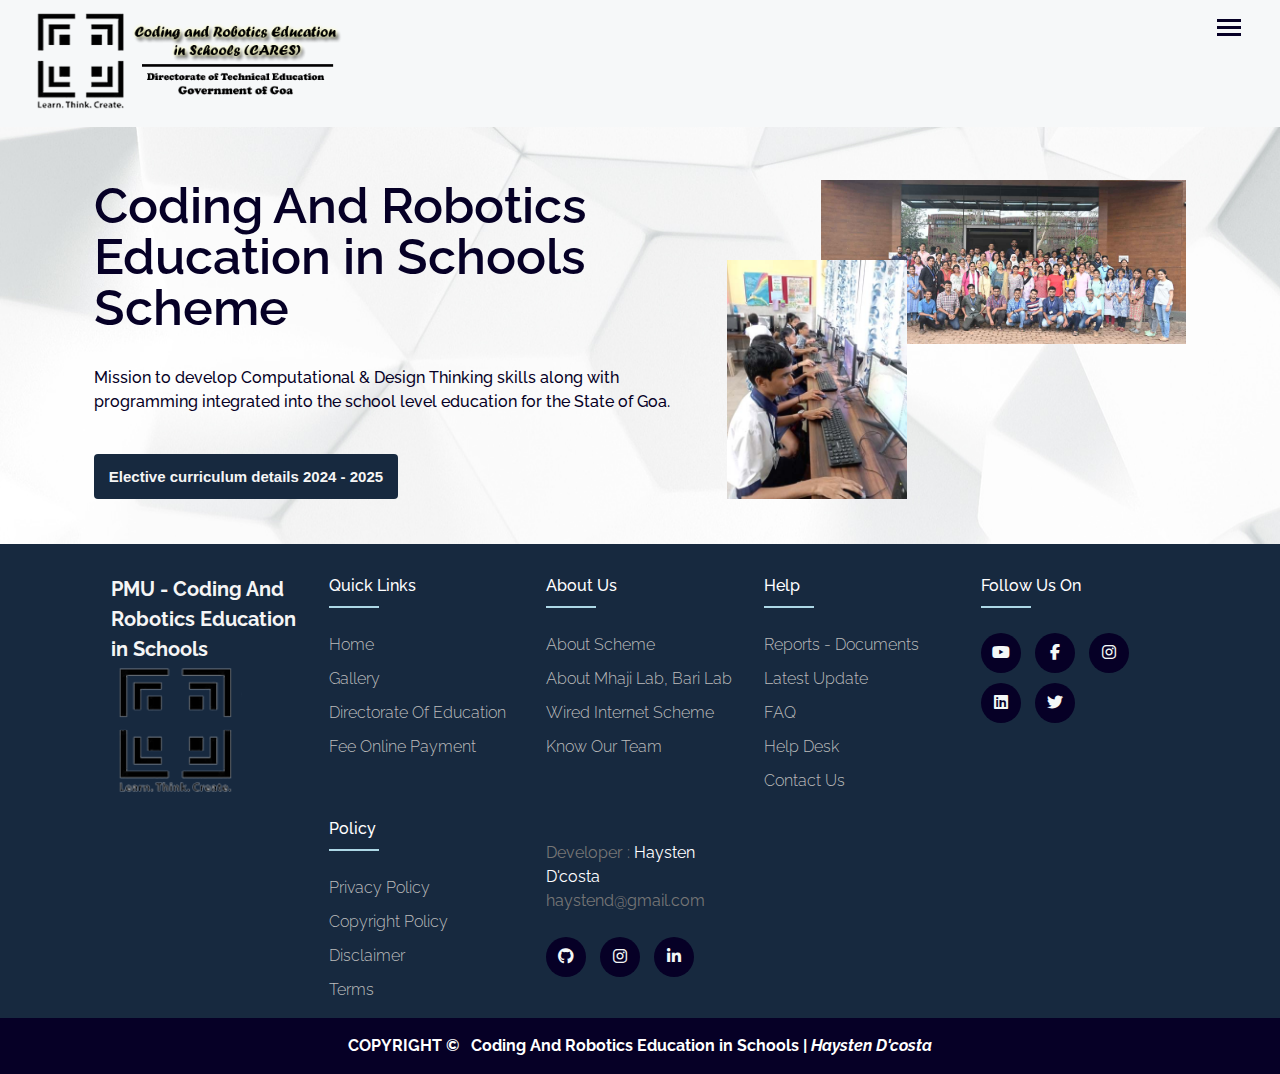
==== index.html @ c92d2e6c "made responsive upto 340px" ====
<!DOCTYPE html>
<html lang="en">

<head>
    <meta charset="UTF-8">
    <meta name="viewport" content="width=device-width, initial-scale=1.0">
    <link rel="icon" href="https://cares.goa.gov.in/wp-content/uploads/2022/12/favicon.ico" sizes="32x32">
    <title>PMU-Cares</title>

    <link rel="stylesheet" href="https://cdnjs.cloudflare.com/ajax/libs/font-awesome/6.5.2/css/all.min.css">
    <link rel="stylesheet" href="css/header-footer.css">
    <link rel="stylesheet" href="css/style.css">
</head>

<body>
    <!-- HEADER-START -->
    <header class="header">
        <div class="container">
            <div class="header-main">
                <div class="logo-container">
                    <a href="/">
                        <img width="auto" height="100" src="/img/logo.png" alt="CARES LOGO"
                            sizes="(max-width: 375px) 100vw, 375px" />
                    </a>
                </div>
                <div class="nav-container">
                    <div class="open-nav-menu">
                        <span></span>
                    </div>
                    <div class="menu-overlay"></div>
                    <nav class="nav-menu">
                        <div class="close-nav-menu">
                            <i class="fa-solid fa-xmark close-menu"></i>
                        </div>
                        <ul class="menu">
                            <li class="menu-item"><a href="#">Home </a></li>
                            <li class="menu-item dropdown-menu-branch">
                                <a href="#" data-toggle="sub-menu">About Us <i class="fa-solid fa-chevron-down"></i></a>
                                <ul class="sub-menu">
                                    <li class="menu-item"><a href="#">About Scheme</a></li>
                                    <li class="menu-item"><a href="#">About Wired Internet Scheme</a></li>
                                    <li class="menu-item"><a href="#">About Mhaji Lab, Bari Lab</a></li>
                                    <li class="menu-item"><a href="#">Know our Team</a></li>
                                </ul>
                            </li>
                            <li class="menu-item dropdown-menu-branch">
                                <a href="#" data-toggle="sub-menu">Resources <i
                                        class="fa-solid fa-chevron-down"></i></a>
                                <ul class="sub-menu">
                                    <li class="menu-item"><a href="#">Competition</a></li>
                                    <li class="menu-item"><a href="#">Gallery</a></li>
                                    <li class="menu-item"><a href="#">Join Us</a></li>
                                    <li class="menu-item"><a href="#">Tenders</a></li>
                                    <li class="menu-item"><a href="#">Revised ICT Curriculum</a></li>
                                    <li class="menu-item"><a href="#">Class VI Regular</a></li>
                                    <li class="menu-item"><a href="#">Class VI - VII Elective</a></li>
                                    <li class="menu-item"><a href="#">Class VII Regular</a></li>
                                    <li class="menu-item"><a href="#">Student - Teacher Creativity</a></li>
                                </ul>
                            </li>
                            <li class="menu-item"><a href="#">Recruitment</a></li>
                            <li class="menu-item"><a href="#">Circulars & Orders</a></li>
                            <li class="menu-item dropdown-menu-branch">
                                <a href="#" data-toggle="sub-menu">Help Desk <i
                                        class="fa-solid fa-chevron-down"></i></a>
                                <ul class="sub-menu">
                                    <li class="menu-item"><a href="#">Help Desk User Guide</a></li>
                                    <li class="menu-item"><a href="#">Help Desk User Video</a></li>
                                    <li class="menu-item"><a href="#">ICT Equipment Maintenance</a></li>
                                </ul>
                            </li>
                            <li class="menu-item"><a href="#">Contact Us</a></li>
                        </ul>
                    </nav>
                </div>
            </div>
        </div>
    </header>
    <!-- HEADER-END -->

    <!--! MAIN-START -->
    <main class="main-section">

        <section class="main-header-section section">
            <div id="container1" class="header-container">
                <h1>Coding And Robotics Education in Schools Scheme</h1>
                <p>Mission to develop Computational & Design Thinking skills along with programming integrated into the school level education for the State of Goa.</p>
                <button class="btn">Elective curriculum details 2024 - 2025</button>
            </div>
            <div id="container2" class="header-container">
                <img src="/img/BuddyTeachers_TFG1.jpg" class="img1" height="auto" width="365px" alt="">
                <img src="/img/Blender-Nation-Thon-TalukaLevel-13.jpg" class="img2" height="auto" width="180px" alt="">
            </div>
        </section>

        <section class="blog-post-section section">

        </section>




    </main>
    <!--! MAIN-END -->

    <!-- FOOTER-START -->
    <footer class="footer">
        <div class="footer-container">
            <div class="row">
                <div class="footer-col">
                    <h2>PMU - Coding And Robotics Education in Schools</h2>
                    <figure>
                        <img src="/img/logo1.png" class="scale" alt="" width=100px height=100px>
                    </figure>
                </div>
                <div class="footer-col">
                    <h4>Quick Links</h4>
                    <ul>
                        <li><a href="#">Home</a></li>
                        <li><a href="#" target="_blank">Gallery</a></li>
                        <li><a href="#" target="_blank">Directorate of Education</a></li>
                        <li><a href="#">Fee Online Payment</a></li>
                    </ul>
                </div>
                <div class="footer-col">
                    <h4>About Us</h4>
                    <ul>
                        <li><a href="#">About Scheme</a></li>
                        <li><a href="#">About Mhaji Lab, Bari Lab</a></li>
                        <li><a href="#">Wired Internet Scheme</a></li>
                        <li><a href="#">Know our Team</a></li>
                    </ul>
                </div>
                <div class="footer-col">
                    <h4>Help</h4>
                    <ul>
                        <li><a href="#">Reports - Documents</a></li>
                        <li><a href="#">Latest Update</a></li>
                        <li><a href="#">FAQ</a></li>
                        <li><a href="#">Help Desk</a></li>
                        <li><a href="#">Contact us</a></li>
                    </ul>
                </div>
                <div class="footer-col">
                    <h4>Follow us on</h4>
                    <div class="social-links scale">
                        <a href="https://www.youtube.com/channel/UCxFgQGAMuymIvUYTJA8-SGw" target="_blank"><i class="fab fa-youtube scal"></i></a>
                        <a href="https://www.facebook.com/caresgoa" target="_blank"><i class="fab fa-facebook-f scal"></i></a>
                        <a href="https://www.instagram.com/cares_goa" target="_blank"><i class="fab fa-instagram scal"></i></a>
                        <a href="https://www.linkedin.com/company/cares-goa" target="_blank"><i class="fab fa-linkedin scal"></i></a>
                        <a href="https://www.twitter.com/cares_goa" target="_blank"><i class="fab fa-twitter scal"></i></a>
                    </div>
                </div>
                <div class="footer-col"></div> <!--EMPTY for space! -->
                <div class="footer-col">
                    <h4>Policy</h4>
                    <ul>
                        <li><a href="#">Privacy Policy</a></li>
                        <li><a href="#">Copyright Policy</a></li>
                        <li><a href="#">Disclaimer</a></li>
                        <li><a href="#">Terms</a></li>
                    </ul>
                </div>
                <div class="footer-col">
                    <p>
                        Developer : <a href="developer.html" class="unstyled-link">Haysten D'costa</a>
                        <br>haystend@gmail.com
                    </p>
                    <br>
                    <div class="social-links scale">
                        <a href="https://github.com/Haysten-D-costa/" target="_blank"><i class="fab fa-github scal"></i></a>
                        <a href="https://www.instagram.com/haysten_d_costa/" target="_blank"><i class="fab fa-instagram scal"></i></a>
                        <a href="https://www.linkedin.com/in/haysten-d-costa-625515252/" target="_blank"><i class="fab fa-linkedin-in scal"></i></a>
                    </div>
                </div>
            </div>
        </div>
    </footer>
    <section class="copyright-section">
        <h4>COPYRIGHT &copy; &nbsp; Coding And Robotics Education in Schools | <i>Haysten D'costa<i></h4>
    </section>
    <!-- FOOTER-END -->

    <script src="js/script.js"></script>
    <script src="js/header-footer.js"></script>
</body>

</html>
---- css/header-footer.css ----
@import url("https://fonts.googleapis.com/css2?family=Raleway:wght@400;500;600&display=swap");

:root {
    --ff-primary: "Raleway", sans-serif; /* font-styles */
    --fw-reg: 400; /* font-weights */
    --fw-bold: 600;
    --dark-blue-primary: #060026; /* colors */
    --dark-blue-secondary: #17293F;
    --white-color: #FFFFFF;
    --black-text: #0f1111;
    --white-text: #f4f8f7;

    --fs-h1: 2.5rem;
    --fs-h2: 2.25rem;
    --fs-h3: 1.25rem;
    --fs-h4: 1.05rem;
    --fs-body: 1rem;
}
* {
	margin: 0;
	padding: 0;
	box-sizing: border-box;
}

body {
	line-height: 1.5;
	font-family: "Raleway", sans-serif;
	font-weight: 400;
	background: var(--dark-blue-primary);
}
body.hidden-scrolling {
	overflow-y: hidden;
}
.container {
	max-width: 100%;
	margin: auto;
	background: var(--dark-blue-primary);
}
ul { list-style: none; }
a { text-decoration: none; }
.hide-element { 
	height: 0; 
	padding: 0 auto;
	visibility: hidden; 
}

/* HEADER STYLING */
.header {
	position: fixed;
	width: 100%;
	left: 0;
	top: 0;
	z-index: 999;
	transition: all 0.3s ease-in-out;
}
.nav-container {
	position: relative;
}
.header-main {
	background-color: #f6f8f9;
	display: flex;
	justify-content: space-between;
	align-items: start;
	padding: 10px 1rem;
}
.header .logo-container {
	padding: 0 15px;
	
}
@media screen and (max-width: 400px) {
	.header .logo-container img {
		height: 80px;
	}
}
.header .nav-menu {
	padding: 0 15px;
}
.scroll-down header {
	transform: translate3d(0, -100%, 0);
}
.scroll-up header { filter: drop-shadow(0 -10px 20px rgb(170, 170, 170)); }

.header .menu>.menu-item {
	display: inline-block;
	margin-left: 10px;
	position: relative;
}
.header .menu>.menu-item>a {
	display: block;
	padding: 12px 10px;
	font-size: 16px;
	color: var(--dark-blue-primary);
	text-transform: capitalize;
	font-weight: 600;
	transition: all 0.3s ease;
}
.header .menu>.menu-item>a .down {
	display: inline-block;
	height: 12px;
	width: 12px;
	position: relative;
	margin-left: 5px;
	pointer-events: none;
}
.header .menu>.menu-item>a .down:before,
.header .menu>.menu-item>a .down:after {
	content: "";
	position: absolute;
	box-sizing: border-box;
	left: 50%;
	top: 50%;
	background-color: var(--dark-blue-primary);
	height: 2px;
	width: 100%;
	transform: translate(-50%, -50%);
	transition: all 0.3s ease;
}
.header .menu>.menu-item:hover>a .down:before,
.header .menu>.menu-item:hover>a .down:after {
	background-color: var(--dark-blue-primary);
}
.header .menu>.menu-item>a .down:after {
	transform: translate(-50%, -50%) rotate(-180deg);
}
.header .menu>.menu-item>.sub-menu>.menu-item>a:hover,
.header .menu>.menu-item:hover>a {
	color: #6097df;
}
.header .menu>.menu-item>.sub-menu>.menu-item>a:hover {
	background: #edf4ff;
}
.header .menu>.menu-item>.sub-menu {
	box-shadow: 0 0 10px rgba(0, 0, 0, 0.2);
	width: 220px;
	position: absolute;
	left: 0;
	top: 100%;
	background-color: var(--white-color);
	padding: 0;
	border-top: 3px solid #c3c3c3;
	transform: translateY(10px);
	transition: all 0.3s ease;
	opacity: 0;
	visibility: hidden;
}
@media (min-width: 1300px) {
	.header .menu>.dropdown-menu-branch:hover>.sub-menu {
		transform: translateY(0);
		opacity: 1;
		visibility: visible;
	}
	.header .menu>.dropdown-menu-branch:hover>a .down:after {
		transform: translate(-50%, -50%) rotate(0deg);
	}
}
.header .menu>.menu-item>.sub-menu>.menu-item {
	border-bottom: 0.1px solid #cbcbcb;
	display: block;
}
.header .menu>.menu-item>.sub-menu>.menu-item>a {
	display: block;
	padding: 10px 20px;
	font-size: 16px;
	font-weight: 600;
	color: var(--dark-blue-primary);
	transition: all 0.3s ease;
	text-transform: capitalize;
}
.header .open-nav-menu {
	height: 34px;
	width: 40px;
	margin-right: 15px;
	display: none;
	align-items: center;
	justify-content: center;
	cursor: pointer;
}
.header .open-nav-menu span {
	display: block;
	height: 3px;
	width: 24px;
	background-color: var(--dark-blue-primary);
	position: relative;
}
.header .open-nav-menu span:before,
.header .open-nav-menu span:after {
	content: "";
	position: absolute;
	left: 0;
	width: 100%;
	height: 100%;
	background-color: var(--dark-blue-primary);
	box-sizing: border-box;
}
.header .open-nav-menu span:before {
	top: -7px;
}
.header .open-nav-menu span:after {
	top: 7px;
}
.header .close-nav-menu {
	height: 40px;
	width: 40px;
	background-color: none;
	margin: 0 0 15px 15px;
	cursor: pointer;
	display: none;
	align-items: center;
	justify-content: center;
	font-size: 26px;
	color: white;
}
.header .close-nav-menu img {
	width: 16px;
}
.header .menu-overlay {
	position: fixed;
	z-index: 999;
	background-color: rgba(0, 0, 0, 0.5);
	left: 0;
	top: 0;
	height: 100%;
	width: 100%;
	visibility: hidden;
	opacity: 0;
	transition: all 0.3s ease;
}
@media (max-width: 1300px) {
	.header .menu-overlay.active {
		visibility: visible;
		opacity: 1;
	}
	.header .nav-menu {
		position: fixed;
		right: -280px;
		visibility: hidden;
		width: 280px;
		height: 100%;
		top: 0;
		overflow-y: auto;
		background-color: var(--dark-blue-secondary);
		z-index: 1000;
		padding: 15px 0;
		transition: all 0.5s ease;
	}
	.header .nav-menu.open {
		visibility: visible;
		right: 0px;
	}
	.header .menu>.menu-item {
		display: block;
		margin: 0;
	}
	.header .menu>.dropdown-menu-branch>a {
		display: flex;
		justify-content: space-between;
		align-items: center;
	}
	.header .menu>.menu-item>a {
		color: var(--white-text);
		padding: 12px 15px;
		border-bottom: 0.2px solid #333333;
	}
	.header .menu>.menu-item:first-child>a {
		border-top: 1px solid #333333;
	}
	.header .menu>.menu-item>a .down:before,
	.header .menu>.menu-item>a .down:after {
		background-color: var(--white-text);
	}
	.header .menu>.dropdown-menu-branch.active>a .down:after {
		transform: translate(-50%, -50%) rotate(0deg);
	}
	.header .menu>.menu-item>.sub-menu>.menu-item>a:hover,
	.header .menu>.menu-item:hover>a {
		color: var(--white-text);
		background: var(--dark-blue-primary);
	}
	.header .menu>.menu-item>.sub-menu {
		width: 100%;
		position: relative;
		opacity: 1;
		visibility: visible;
		border: none;
		background-color: transparent;
		box-shadow: none;
		transform: translateY(0px);
		padding: 0px;
		left: auto;
		top: auto;
		max-height: 0;
		overflow: hidden;
	}
	.header .menu>.menu-item>.sub-menu>.menu-item>a {
		padding: 12px 45px;
		color: var(--white-text);
		border-bottom: 1px solid #333333;
	}
	.header .close-nav-menu,
	.header .open-nav-menu {
		display: flex;
	}
}









/* FOOTER STYLING */
.footer-container {
	max-width: 90%;
	margin: auto;
    padding: 0 2rem;
}
.footer .footer-container .row .footer-col h2 {
    font-size: var(--fs-h3);
	color: whitesmoke;
}
.row{
	display: flex;
	flex-wrap: wrap;
}
ul{
	list-style: none;
}
.footer{
	background: var(--dark-blue-secondary);
    padding: 30px 0 0;
}
.footer img {
    height: 130px;
    width: auto;
}
.footer-col{
    width: 20%;
    padding: 0 15px 1rem;
}
.footer-col h4{
	font-size: var(--fs-body);
    font-weight: var(--fw-bold);
	color: white;    
	text-transform: capitalize;
	margin-bottom: 35px;
	font-weight: 500;
	position: relative;
}
.footer-col h4::before{
	content: '';
	position: absolute;
	left:0;
	bottom: -10px;
	background-color: lightblue;
	height: 2px;
	box-sizing: border-box;
	width: 50px;
}
.footer-col ul li:not(:last-child){
	margin-bottom: 10px;
}
.footer-col ul li a{
	font-size: var(--fs-body);
	text-transform: capitalize;
	color: #bcbcbc;
	text-decoration: none;
	font-weight: 300;
	display: inline-block;
	transition: all 0.3s ease;
}
.footer-col ul li a:hover{
	color: var(--white-text);
	padding-left: 8px;
}
.footer-col .social-links a{
	display: inline-block;
	height: 40px;
	width: 40px;
	background-color: var(--dark-blue-primary);
	margin:0 10px 10px 0;
	text-align: center;
	line-height: 40px;
	border-radius: 50%;
	color: var(--white-text);
	transition: all 0.5s ease;
}
.footer-col .social-links a:hover{
	color: var(--dark-blue-primary);
	background-color: #ffffff;
}
.footer-col p {
    margin-top: 1.5rem;
    color: #767676;
}
.unstyled-link {
    text-decoration: none;
    color: white;
}
@media screen and (max-width: 1200px) {
	.footer-col{
		width: 25%;
	}
	
}
@media(max-width: 767px){
    .footer-col{
        width: 50%;
        margin-bottom: 30px;
    }
}
@media(max-width: 574px){
    .footer-col{
        width: 100%;
    }
    .row {
        flex-direction: column;
        margin-left: 20px;
    }
    .footer-container {
        padding: 0 0;
    }
}
.copyright-section {
    color: var(--white-color);
    background: var(--dark-blue-primary);
    text-align: center;
    padding: 1rem;
}
---- css/style.css ----
@import url("https://fonts.googleapis.com/css2?family=Raleway:wght@400;500;600&display=swap");

.main-section {
    font-family: "Raleway", sans-serif;
    line-height: 1.5;
    padding: 20vh 0 5vh; /* REQUIRED ! so that content doesnt hide under navigation bar */
    color: #060026;
    background: url("/img/white-bg3.jpeg");
}
.section {
    height: auto;
}
.main-header-section {
    padding: 0 5.9rem;
    width: 100%;
    height: auto;
    display: flex;
    flex-direction: row;
    flex-wrap: wrap;
    gap: 2rem;
}
.main-header-section h1 {
    font-size: 50px;
    font-weight: 600;
    line-height: 3.2rem;
}
.main-header-section p {
    font-weight: 500;
}
#container1 {
    width: 55%;
    display: flex;
    flex-direction: column;
    gap: 2rem;
}
#container2 {
    width: 40%;
    flex-grow: 1;
    position: relative;
}
.img2 {
    position: absolute;
    bottom: 0;
    left: 0;
}
.img1 {
    position: absolute;
    top: 0;
    right: 0;
}
#container1 .btn {
    margin: 0.5rem auto 0 0;
    padding: 0.9rem;
    border: none;
    color: whitesmoke;
    background: #17293F;
    border-radius: 4px;
    cursor: pointer;
    font-size: 15px;
    font-weight: 600;
}
@media screen and (max-width: 1040px) {
    .main-header-section {
        flex-direction: column;
    }
    .img1, .img2 {
        position: relative;
    }
    #container1, #container2 {
        width: 100%;
    }
    #container2 {
        display: flex;
        align-items: self-start;
        justify-content: space-evenly;
    }
    .img1 { width: 356px; }
    .img2 { width: 180px; }
}
@media screen and (max-width: 700px) {
    .main-header-section {
        padding: 0 2rem;
        gap: 1rem;
    }
    .main-header-section #container1 h1 {
        font-size: 40px;
        line-height: 2.6rem;
    }
}
@media screen and (max-width: 600px) {
    .img2 { display: none; }
    
}
@media screen and (max-width: 420px) {
    .main-header-section #container1 h1 {
        font-size: 36px;
        line-height: 2.2rem;
    }
    .img1 { width: 300px; }
}



/* => TODO : POPUP MODAL (on load) */

/*  */
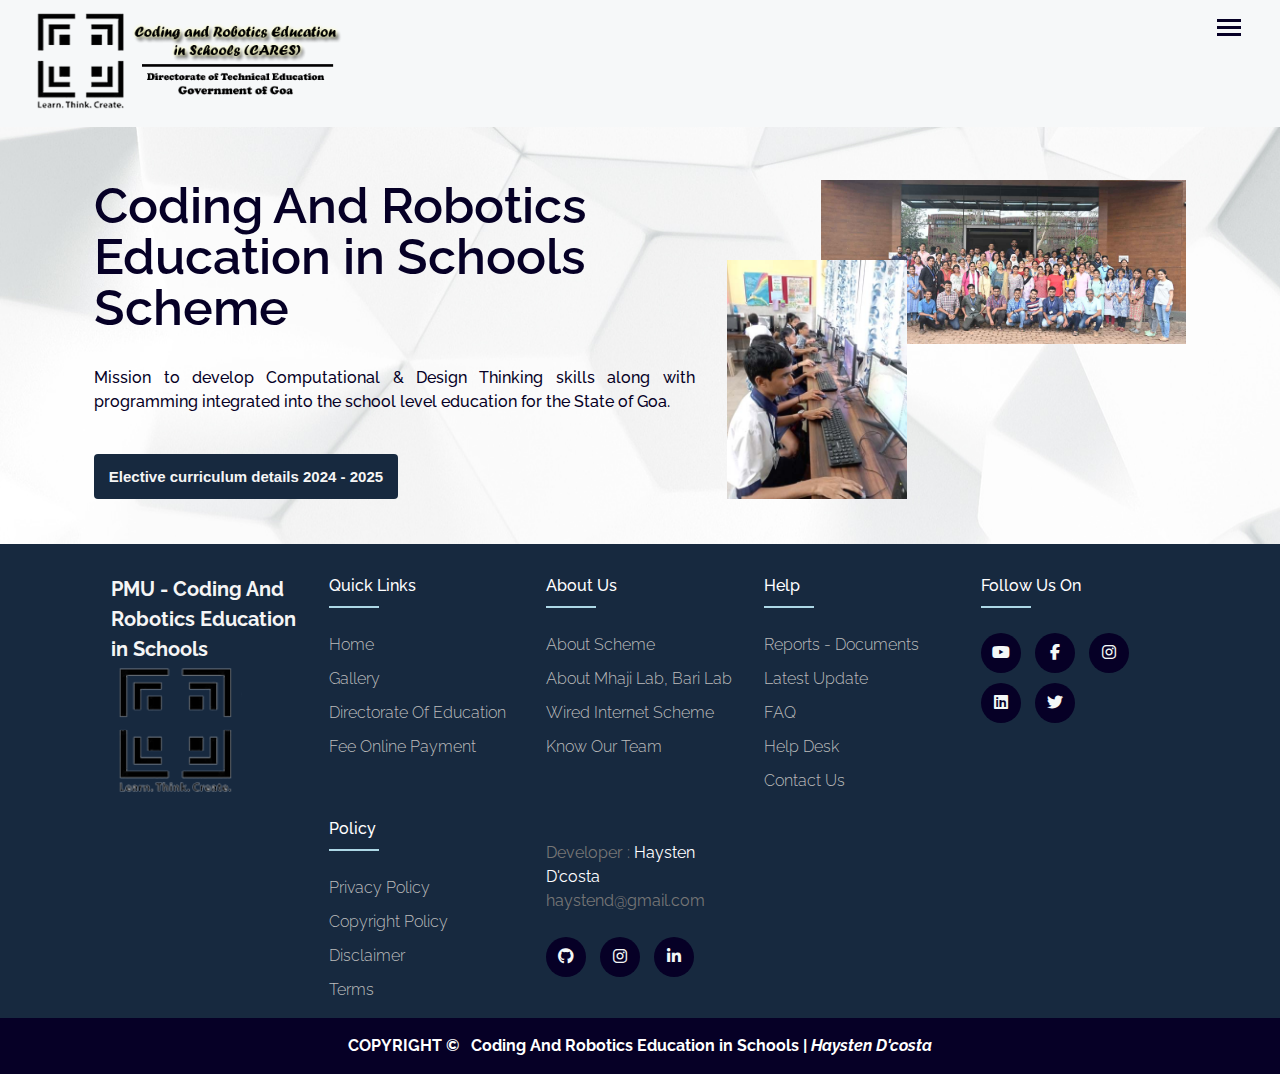
==== commit f3ff74ac: "temporarily fixed the burger menu bar" ====
--- a/index.html
+++ b/index.html
@@ -39,7 +39,7 @@
                                 <ul class="sub-menu">
                                     <li class="menu-item"><a href="#">About Scheme</a></li>
                                     <li class="menu-item"><a href="#">About Wired Internet Scheme</a></li>
-                                    <li class="menu-item"><a href="#">About Mhaji Lab, Bari Lab</a></li>
+                                    <!-- <li class="menu-item"><a href="#">About Mhaji Lab, Bari Lab</a></li> -->
                                     <li class="menu-item"><a href="#">Know our Team</a></li>
                                 </ul>
                             </li>
@@ -50,12 +50,12 @@
                                     <li class="menu-item"><a href="#">Competition</a></li>
                                     <li class="menu-item"><a href="#">Gallery</a></li>
                                     <li class="menu-item"><a href="#">Join Us</a></li>
-                                    <li class="menu-item"><a href="#">Tenders</a></li>
-                                    <li class="menu-item"><a href="#">Revised ICT Curriculum</a></li>
+                                    <!-- <li class="menu-item"><a href="#">Tenders</a></li> -->
+                                    <!-- <li class="menu-item"><a href="#">Revised ICT Curriculum</a></li>
                                     <li class="menu-item"><a href="#">Class VI Regular</a></li>
                                     <li class="menu-item"><a href="#">Class VI - VII Elective</a></li>
                                     <li class="menu-item"><a href="#">Class VII Regular</a></li>
-                                    <li class="menu-item"><a href="#">Student - Teacher Creativity</a></li>
+                                    <li class="menu-item"><a href="#">Student - Teacher Creativity</a></li> -->
                                 </ul>
                             </li>
                             <li class="menu-item"><a href="#">Recruitment</a></li>
@@ -94,7 +94,7 @@
         </section>
 
         <section class="blog-post-section section">
-
+            
         </section>
 
 
--- a/css/header-footer.css
+++ b/css/header-footer.css
@@ -226,10 +226,7 @@
 	transition: all 0.3s ease;
 }
 @media (max-width: 1300px) {
-	.header .menu-overlay.active {
-		visibility: visible;
-		opacity: 1;
-	}
+
 	.header .nav-menu {
 		position: fixed;
 		right: -280px;
@@ -244,6 +241,7 @@
 		transition: all 0.5s ease;
 	}
 	.header .nav-menu.open {
+		height: 2000px; /* need to fix this bug. menu-bar not visible on scroll burgur click. */
 		visibility: visible;
 		right: 0px;
 	}
--- a/css/style.css
+++ b/css/style.css
@@ -26,6 +26,7 @@
 }
 .main-header-section p {
     font-weight: 500;
+    text-align: justify;
 }
 #container1 {
     width: 55%;
@@ -72,8 +73,9 @@
     #container2 {
         display: flex;
         align-items: self-start;
-        justify-content: space-evenly;
+        justify-content: center;
     }
+    #container1 .btn { margin: 0 auto; }
     .img1 { width: 356px; }
     .img2 { width: 180px; }
 }
@@ -88,15 +90,20 @@
     }
 }
 @media screen and (max-width: 600px) {
+    .img1 {
+        width: 100%;
+    }
     .img2 { display: none; }
     
 }
 @media screen and (max-width: 420px) {
     .main-header-section #container1 h1 {
-        font-size: 36px;
+        font-size: 35px;
         line-height: 2.2rem;
     }
-    .img1 { width: 300px; }
+    .main-header-section #container1 .btn {
+        width: 90%;
+    }
 }
 
 
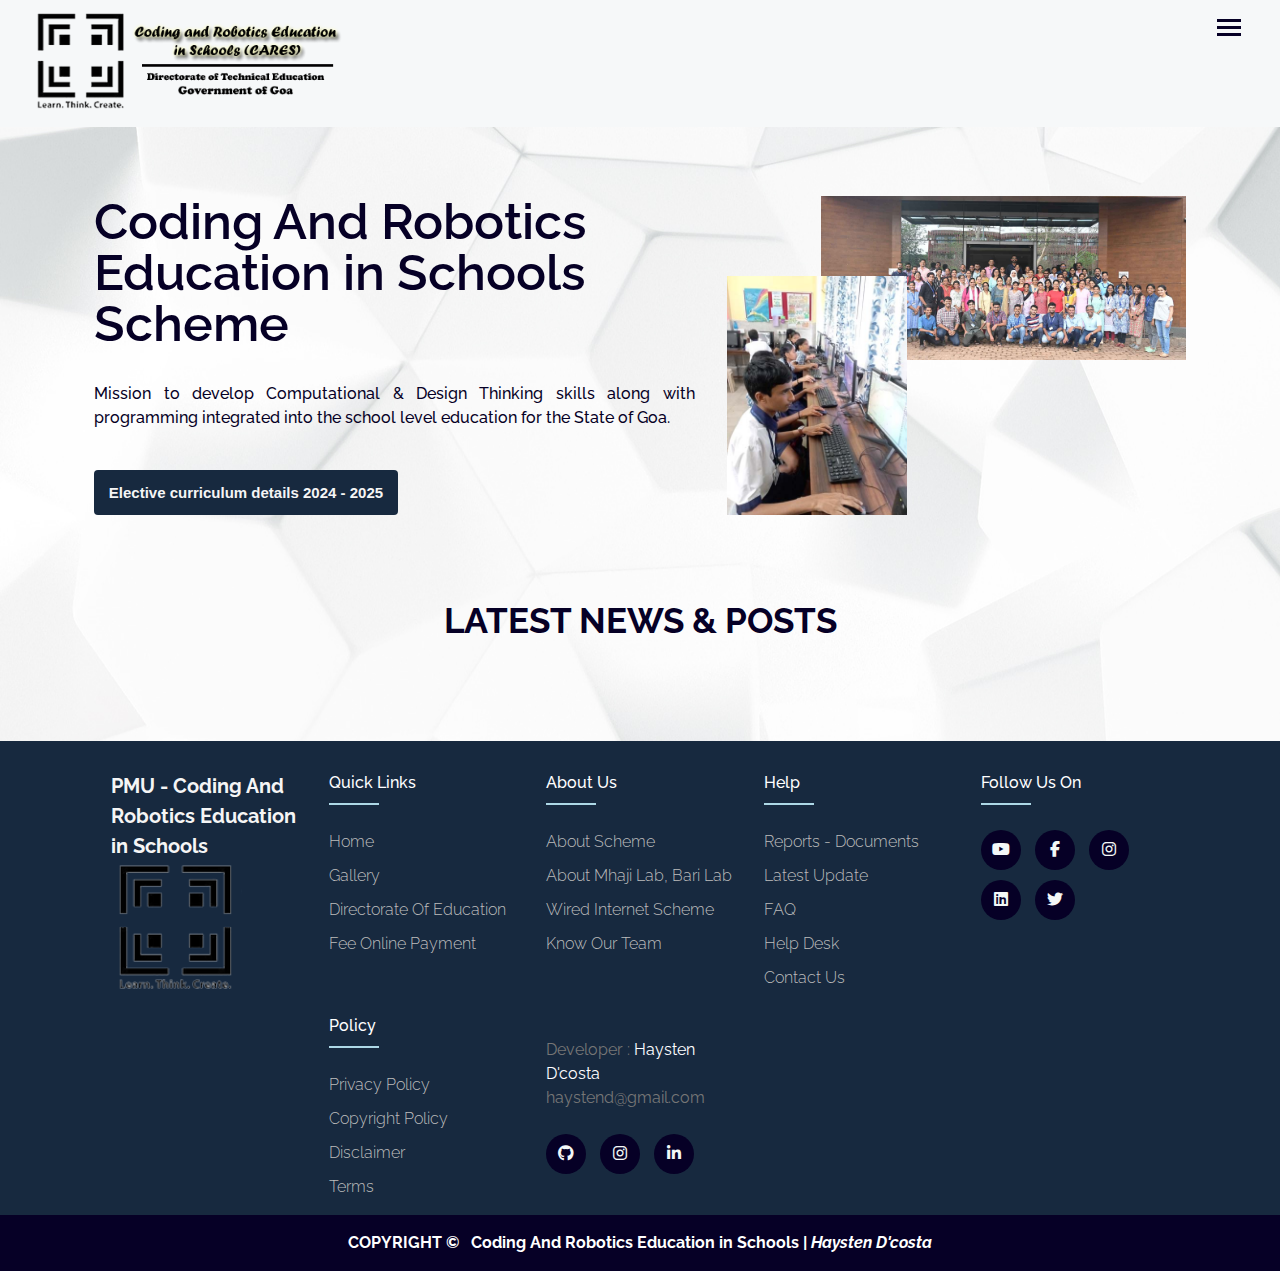
==== commit fdad8b7a: "Edited styles and added contact-us page" ====
--- a/index.html
+++ b/index.html
@@ -19,7 +19,7 @@
             <div class="header-main">
                 <div class="logo-container">
                     <a href="/">
-                        <img width="auto" height="100" src="/img/logo.png" alt="CARES LOGO"
+                        <img width="auto" height="100" src="img/logo.png" alt="CARES LOGO"
                             sizes="(max-width: 375px) 100vw, 375px" />
                     </a>
                 </div>
@@ -69,7 +69,7 @@
                                     <li class="menu-item"><a href="#">ICT Equipment Maintenance</a></li>
                                 </ul>
                             </li>
-                            <li class="menu-item"><a href="#">Contact Us</a></li>
+                            <li class="menu-item"><a href="html/contact-us.html">Contact Us</a></li>
                         </ul>
                     </nav>
                 </div>
@@ -81,20 +81,22 @@
     <!--! MAIN-START -->
     <main class="main-section">
 
-        <section class="main-header-section section">
+        <section class="main-header-section">
             <div id="container1" class="header-container">
                 <h1>Coding And Robotics Education in Schools Scheme</h1>
                 <p>Mission to develop Computational & Design Thinking skills along with programming integrated into the school level education for the State of Goa.</p>
                 <button class="btn">Elective curriculum details 2024 - 2025</button>
             </div>
             <div id="container2" class="header-container">
-                <img src="/img/BuddyTeachers_TFG1.jpg" class="img1" height="auto" width="365px" alt="">
-                <img src="/img/Blender-Nation-Thon-TalukaLevel-13.jpg" class="img2" height="auto" width="180px" alt="">
+                <img src="img/BuddyTeachers_TFG1.jpg" class="img1" height="auto" width="365px" alt="">
+                <img src="img/Blender-Nation-Thon-TalukaLevel-13.jpg" class="img2" height="auto" width="180px" alt="">
             </div>
         </section>
 
         <section class="blog-post-section section">
-            
+            <h1 class="section-header">LATEST NEWS & POSTS</h1>
+            <div class="blog-container"></div>
+
         </section>
 
 
@@ -110,13 +112,13 @@
                 <div class="footer-col">
                     <h2>PMU - Coding And Robotics Education in Schools</h2>
                     <figure>
-                        <img src="/img/logo1.png" class="scale" alt="" width=100px height=100px>
+                        <img src="img/logo1.png" class="scale" alt="" width=100px height=100px>
                     </figure>
                 </div>
                 <div class="footer-col">
                     <h4>Quick Links</h4>
                     <ul>
-                        <li><a href="#">Home</a></li>
+                        <li><a href="/">Home</a></li>
                         <li><a href="#" target="_blank">Gallery</a></li>
                         <li><a href="#" target="_blank">Directorate of Education</a></li>
                         <li><a href="#">Fee Online Payment</a></li>
@@ -138,7 +140,7 @@
                         <li><a href="#">Latest Update</a></li>
                         <li><a href="#">FAQ</a></li>
                         <li><a href="#">Help Desk</a></li>
-                        <li><a href="#">Contact us</a></li>
+                        <li><a href="html/contact-us.html">Contact us</a></li>
                     </ul>
                 </div>
                 <div class="footer-col">
--- a/css/header-footer.css
+++ b/css/header-footer.css
@@ -21,7 +21,6 @@
 	padding: 0;
 	box-sizing: border-box;
 }
-
 body {
 	line-height: 1.5;
 	font-family: "Raleway", sans-serif;
@@ -30,6 +29,9 @@
 }
 body.hidden-scrolling {
 	overflow-y: hidden;
+}
+.main-section {
+	padding: 20vh 0 5vh; /* REQUIRED ! so that content doesnt hide under navigation bar */
 }
 .container {
 	max-width: 100%;
@@ -52,6 +54,7 @@
 	top: 0;
 	z-index: 999;
 	transition: all 0.3s ease-in-out;
+	margin-bottom: 100rem;
 }
 .nav-container {
 	position: relative;
--- a/css/style.css
+++ b/css/style.css
@@ -3,21 +3,27 @@
 .main-section {
     font-family: "Raleway", sans-serif;
     line-height: 1.5;
-    padding: 20vh 0 5vh; /* REQUIRED ! so that content doesnt hide under navigation bar */
+    /* padding: 20vh 0 5vh; REQUIRED ! so that content doesnt hide under navigation bar */
     color: #060026;
-    background: url("/img/white-bg3.jpeg");
+    background: url("../img/white-bg3.jpeg");
 }
 .section {
     height: auto;
+    margin: 5rem 5.9rem 3rem;
 }
 .main-header-section {
     padding: 0 5.9rem;
+    margin: 1rem 0 3rem;
     width: 100%;
     height: auto;
     display: flex;
     flex-direction: row;
     flex-wrap: wrap;
     gap: 2rem;
+}
+.section-header {
+    font-size: 35px;
+    font-weight: 700;
 }
 .main-header-section h1 {
     font-size: 50px;
@@ -110,4 +116,11 @@
 
 /* => TODO : POPUP MODAL (on load) */
 
-/*  */+/* BLOG-POSTS SECTION STYLING */
+
+.blog-post-section {
+    display: flex;
+    flex-direction: column;
+    align-items: center;
+    justify-content: center;
+}
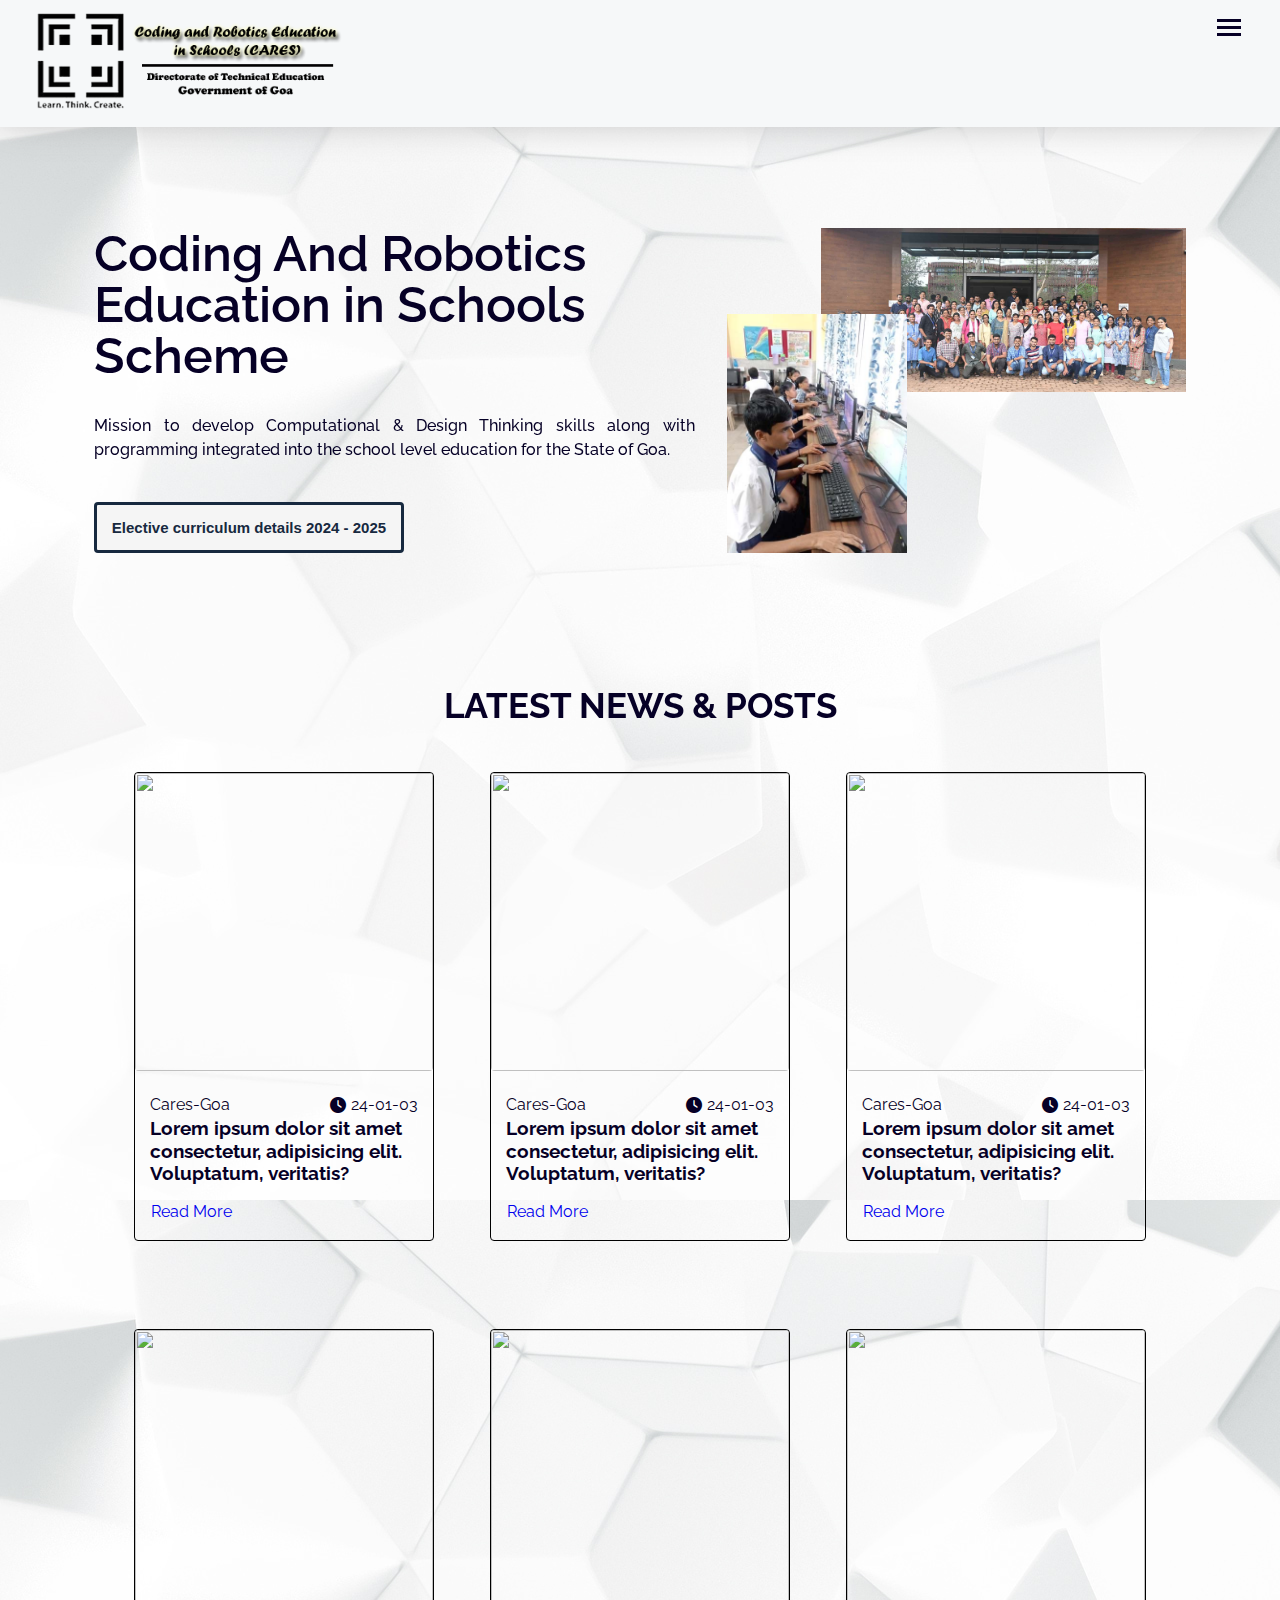
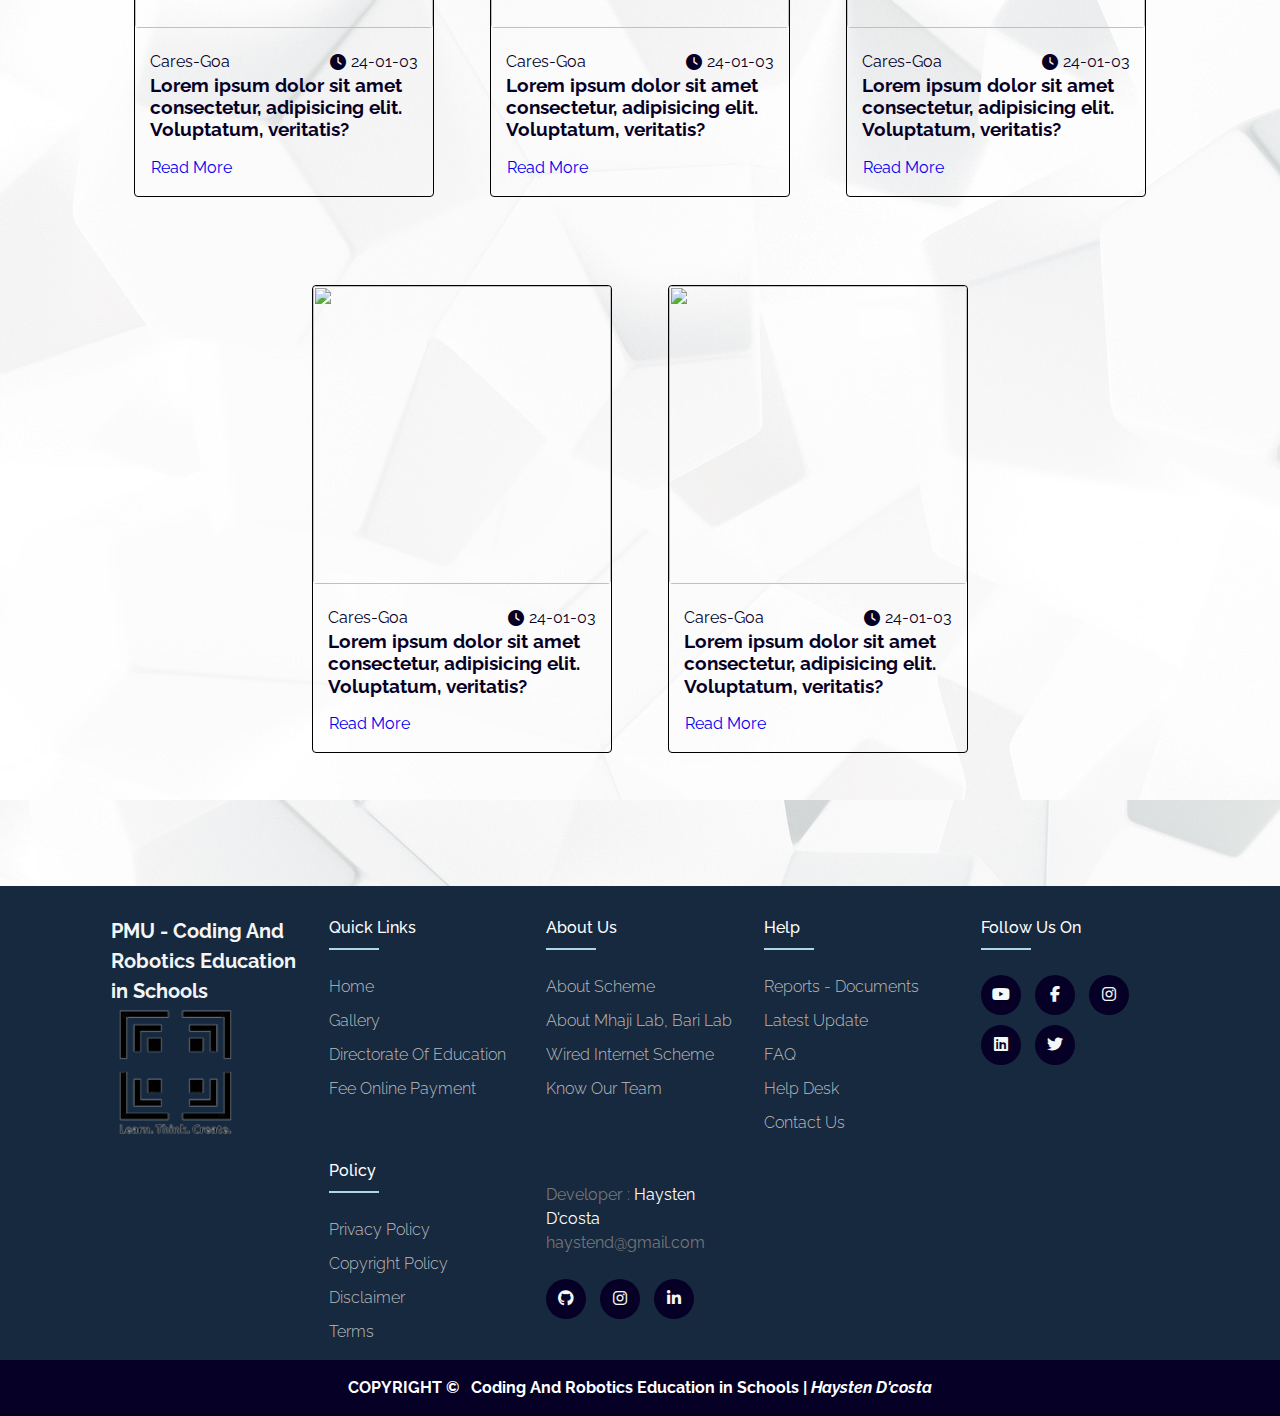
==== commit 12e75098: "blog-post section added" ====
--- a/index.html
+++ b/index.html
@@ -8,6 +8,7 @@
     <title>PMU-Cares</title>
 
     <link rel="stylesheet" href="https://cdnjs.cloudflare.com/ajax/libs/font-awesome/6.5.2/css/all.min.css">
+    <link rel="stylesheet" href="https://unpkg.com/aos@2.3.1/dist/aos.css">
     <link rel="stylesheet" href="css/header-footer.css">
     <link rel="stylesheet" href="css/style.css">
 </head>
@@ -80,24 +81,155 @@
 
     <!--! MAIN-START -->
     <main class="main-section">
-
+        <!--Section1 start-->
         <section class="main-header-section">
             <div id="container1" class="header-container">
-                <h1>Coding And Robotics Education in Schools Scheme</h1>
-                <p>Mission to develop Computational & Design Thinking skills along with programming integrated into the school level education for the State of Goa.</p>
-                <button class="btn">Elective curriculum details 2024 - 2025</button>
+                <h1 data-aos="fade-right" data-aos-easing="ease-in-sine" data-aos-once="true">Coding And Robotics Education in Schools Scheme</h1>
+                <p data-aos="fade-right" data-aos-easing="ease-in-sine" data-aos-once="true">Mission to develop Computational & Design Thinking skills along with programming integrated into the school level education for the State of Goa.</p>
+                <button class="btn" data-aos="fade-right" data-aos-easing="ease-in-sine" data-aos-once="true">Elective curriculum details 2024 - 2025</button>
             </div>
             <div id="container2" class="header-container">
-                <img src="img/BuddyTeachers_TFG1.jpg" class="img1" height="auto" width="365px" alt="">
-                <img src="img/Blender-Nation-Thon-TalukaLevel-13.jpg" class="img2" height="auto" width="180px" alt="">
+                <img src="img/BuddyTeachers_TFG1.jpg" class="img1" height="auto" width="365px" alt="Buddy teachers TFG1" data-aos="fade-left" data-aos-easing="ease-in-sine" data-aos-once="true">
+                <img src="img/Blender-Nation-Thon-TalukaLevel-13.jpg" class="img2" height="auto" width="180px" alt="Blender nation-thon taluka level" data-aos="fade-left" data-aos-easing="ease-in-sine" data-aos-once="true">
             </div>
         </section>
-
+        <!--Section1 end-->
+        
+        <!--Section2 start-->
         <section class="blog-post-section section">
-            <h1 class="section-header">LATEST NEWS & POSTS</h1>
-            <div class="blog-container"></div>
-
+            <h1 class="section-header" data-aos="fade-right" data-aos-easing="ease-in-sine" data-aos-once="true">LATEST NEWS & POSTS</h1>
+            <div class="blog-container">
+                <div class="blog">
+                    <div class="blog-image-container"> <!--for the cover image of the post-->
+                        <img src="demo/post.png" width="300px" height="300px" alt=""> 
+                    </div>
+                    <div class="blog-text-container"> <!--for the content of the post-->
+                        <div class="blog-details">
+                            <span class="blog-class">Cares-Goa</span>
+                            <div class="blog-date">
+                                <i class="fa-solid fa-clock"></i>
+                                <p>24-01-03</p>
+                            </div>
+                        </div>
+                        <h3 class="blog-title">Lorem ipsum dolor sit amet consectetur, adipisicing elit. Voluptatum, veritatis?</h3>
+                    </div>
+                    <a href="#">Read More</a>
+                </div>
+                <div class="blog">
+                    <div class="blog-image-container"> <!--for the cover image of the post-->
+                        <img src="demo/post.png" width="300px" height="300px" alt=""> 
+                    </div>
+                    <div class="blog-text-container"> <!--for the content of the post-->
+                        <div class="blog-details">
+                            <span class="blog-class">Cares-Goa</span>
+                            <div class="blog-date">
+                                <i class="fa-solid fa-clock"></i>
+                                <p>24-01-03</p>
+                            </div>
+                        </div>
+                        <h3 class="blog-title">Lorem ipsum dolor sit amet consectetur, adipisicing elit. Voluptatum, veritatis?</h3>
+                    </div>
+                    <a href="#">Read More</a>
+                </div>
+                <div class="blog">
+                    <div class="blog-image-container"> <!--for the cover image of the post-->
+                        <img src="demo/post.png" width="300px" height="300px" alt=""> 
+                    </div>
+                    <div class="blog-text-container"> <!--for the content of the post-->
+                        <div class="blog-details">
+                            <span class="blog-class">Cares-Goa</span>
+                            <div class="blog-date">
+                                <i class="fa-solid fa-clock"></i>
+                                <p>24-01-03</p>
+                            </div>
+                        </div>
+                        <h3 class="blog-title">Lorem ipsum dolor sit amet consectetur, adipisicing elit. Voluptatum, veritatis?</h3>
+                    </div>
+                    <a href="#">Read More</a>
+                </div>
+                <div class="blog">
+                    <div class="blog-image-container"> <!--for the cover image of the post-->
+                        <img src="demo/post.png" width="300px" height="300px" alt=""> 
+                    </div>
+                    <div class="blog-text-container"> <!--for the content of the post-->
+                        <div class="blog-details">
+                            <span class="blog-class">Cares-Goa</span>
+                            <div class="blog-date">
+                                <i class="fa-solid fa-clock"></i>
+                                <p>24-01-03</p>
+                            </div>
+                        </div>
+                        <h3 class="blog-title">Lorem ipsum dolor sit amet consectetur, adipisicing elit. Voluptatum, veritatis?</h3>
+                    </div>
+                    <a href="#">Read More</a>
+                </div>
+                <div class="blog">
+                    <div class="blog-image-container"> <!--for the cover image of the post-->
+                        <img src="demo/post.png" width="300px" height="300px" alt=""> 
+                    </div>
+                    <div class="blog-text-container"> <!--for the content of the post-->
+                        <div class="blog-details">
+                            <span class="blog-class">Cares-Goa</span>
+                            <div class="blog-date">
+                                <i class="fa-solid fa-clock"></i>
+                                <p>24-01-03</p>
+                            </div>
+                        </div>
+                        <h3 class="blog-title">Lorem ipsum dolor sit amet consectetur, adipisicing elit. Voluptatum, veritatis?</h3>
+                    </div>
+                    <a href="#">Read More</a>
+                </div>
+                <div class="blog">
+                    <div class="blog-image-container"> <!--for the cover image of the post-->
+                        <img src="demo/post.png" width="300px" height="300px" alt=""> 
+                    </div>
+                    <div class="blog-text-container"> <!--for the content of the post-->
+                        <div class="blog-details">
+                            <span class="blog-class">Cares-Goa</span>
+                            <div class="blog-date">
+                                <i class="fa-solid fa-clock"></i>
+                                <p>24-01-03</p>
+                            </div>
+                        </div>
+                        <h3 class="blog-title">Lorem ipsum dolor sit amet consectetur, adipisicing elit. Voluptatum, veritatis?</h3>
+                    </div>
+                    <a href="#">Read More</a>
+                </div>
+                <div class="blog">
+                    <div class="blog-image-container"> <!--for the cover image of the post-->
+                        <img src="demo/post.png" width="300px" height="300px" alt=""> 
+                    </div>
+                    <div class="blog-text-container"> <!--for the content of the post-->
+                        <div class="blog-details">
+                            <span class="blog-class">Cares-Goa</span>
+                            <div class="blog-date">
+                                <i class="fa-solid fa-clock"></i>
+                                <p>24-01-03</p>
+                            </div>
+                        </div>
+                        <h3 class="blog-title">Lorem ipsum dolor sit amet consectetur, adipisicing elit. Voluptatum, veritatis?</h3>
+                    </div>
+                    <a href="#">Read More</a>
+                </div>
+                <div class="blog">
+                    <div class="blog-image-container"> <!--for the cover image of the post-->
+                        <img src="demo/post.png" width="300px" height="300px" alt=""> 
+                    </div>
+                    <div class="blog-text-container"> <!--for the content of the post-->
+                        <div class="blog-details">
+                            <span class="blog-class">Cares-Goa</span>
+                            <div class="blog-date">
+                                <i class="fa-solid fa-clock"></i>
+                                <p>24-01-03</p>
+                            </div>
+                        </div>
+                        <h3 class="blog-title">Lorem ipsum dolor sit amet consectetur, adipisicing elit. Voluptatum, veritatis?</h3>
+                    </div>
+                    <a href="#">Read More</a>
+                </div>
+            </div>            
         </section>
+        <!--Section2 end-->
 
 
 
@@ -185,6 +317,10 @@
 
     <script src="js/script.js"></script>
     <script src="js/header-footer.js"></script>
+    <script src="https://unpkg.com/aos@2.3.1/dist/aos.js"></script>
+    <script>
+        AOS.init(); // For activation of the AOS Script...
+    </script>
 </body>
 
 </html>--- a/css/header-footer.css
+++ b/css/header-footer.css
@@ -30,8 +30,8 @@
 body.hidden-scrolling {
 	overflow-y: hidden;
 }
-.main-section {
-	padding: 20vh 0 5vh; /* REQUIRED ! so that content doesnt hide under navigation bar */
+main {
+	padding: 126px 0 5vh; /* REQUIRED ! so that content doesnt hide under navigation bar */
 }
 .container {
 	max-width: 100%;
@@ -65,6 +65,7 @@
 	justify-content: space-between;
 	align-items: start;
 	padding: 10px 1rem;
+	filter: drop-shadow(0 -10px 20px rgb(170, 170, 170));
 }
 .header .logo-container {
 	padding: 0 15px;
@@ -136,7 +137,7 @@
 	box-shadow: 0 0 10px rgba(0, 0, 0, 0.2);
 	width: 220px;
 	position: absolute;
-	left: 0;
+	left: 10px;
 	top: 100%;
 	background-color: var(--white-color);
 	padding: 0;
--- a/css/style.css
+++ b/css/style.css
@@ -3,7 +3,7 @@
 .main-section {
     font-family: "Raleway", sans-serif;
     line-height: 1.5;
-    /* padding: 20vh 0 5vh; REQUIRED ! so that content doesnt hide under navigation bar */
+    padding: 20vh 0 5vh;/* REQUIRED ! so that content doesnt hide under navigation bar */
     color: #060026;
     background: url("../img/white-bg3.jpeg");
 }
@@ -12,8 +12,8 @@
     margin: 5rem 5.9rem 3rem;
 }
 .main-header-section {
-    padding: 0 5.9rem;
-    margin: 1rem 0 3rem;
+    padding: 0 5.9rem 2.9rem;
+    margin: 3rem 0 3rem;
     width: 100%;
     height: auto;
     display: flex;
@@ -59,12 +59,19 @@
     margin: 0.5rem auto 0 0;
     padding: 0.9rem;
     border: none;
-    color: whitesmoke;
-    background: #17293F;
+    background: whitesmoke;
+    color: #17293F;
     border-radius: 4px;
     cursor: pointer;
     font-size: 15px;
+    border: 3px solid #17293F;
     font-weight: 600;
+}
+#container1 .btn:hover {
+    color: white;
+    border: 3px solid transparent;
+    background: #17293F;
+    transition: 0.3s ease-in;
 }
 @media screen and (max-width: 1040px) {
     .main-header-section {
@@ -80,6 +87,7 @@
         display: flex;
         align-items: self-start;
         justify-content: center;
+        gap: 1rem;
     }
     #container1 .btn { margin: 0 auto; }
     .img1 { width: 356px; }
@@ -120,7 +128,65 @@
 
 .blog-post-section {
     display: flex;
-    flex-direction: column;
     align-items: center;
     justify-content: center;
+    flex-direction: column;
 }
+.blog-post-section .blog-container {
+    display: flex;
+    flex-direction: row;
+    flex-wrap: wrap;
+    justify-content: center;
+    align-items: center;
+    gap: 1rem;
+    row-gap: 3rem;
+    margin: 20px 0;
+}
+.blog-post-section .blog-container .blog {
+    display: inline-block;
+    width: 300px;
+    height: auto;
+    border: 1px solid black;
+    margin: 20px;
+    border-radius: 4px;
+    padding-bottom: 1rem;
+}
+.blog-image-container {
+    width: 100%;
+    height: auto;
+}
+.blog-image-container img {
+    width: 100%;
+    height: 100%;
+    object-fit: cover;
+    object-position: center;
+    border-radius: 4px;
+}
+.blog-text-container {
+    padding: 15px;
+    display: flex;
+    flex-direction: column;
+}
+.blog-details {
+    display: flex;
+    justify-content: space-between;
+}
+.blog-title {
+    line-height: 1.4rem;
+}
+.blog-date {
+    display: flex;
+    flex-direction: row;
+    align-items: center;
+    justify-content: center;
+    gap: 5px;
+}
+.blog a {
+    /* padding: 15px; */
+    padding: 1rem;
+}
+@media screen and (max-width: 400px) {
+    .blog-post-section .blog-container .blog {
+        width: 230px;
+    }
+}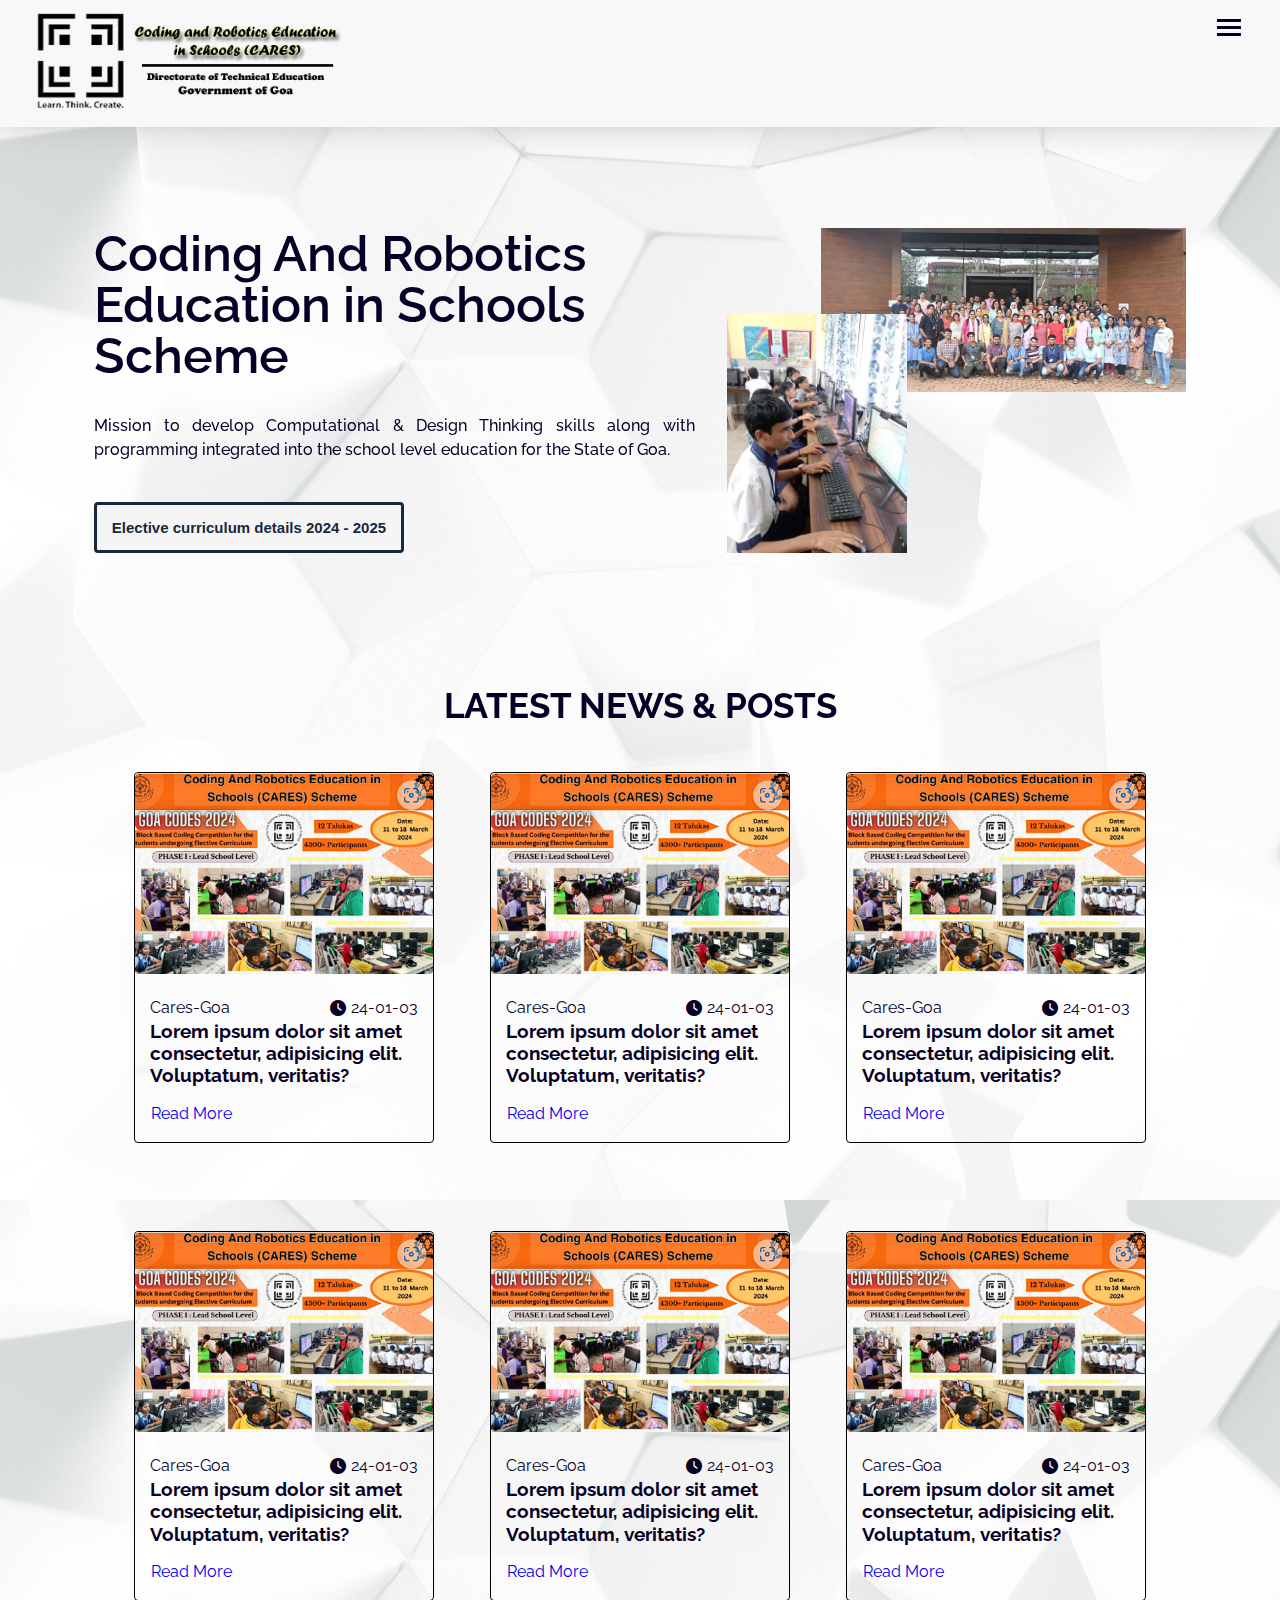
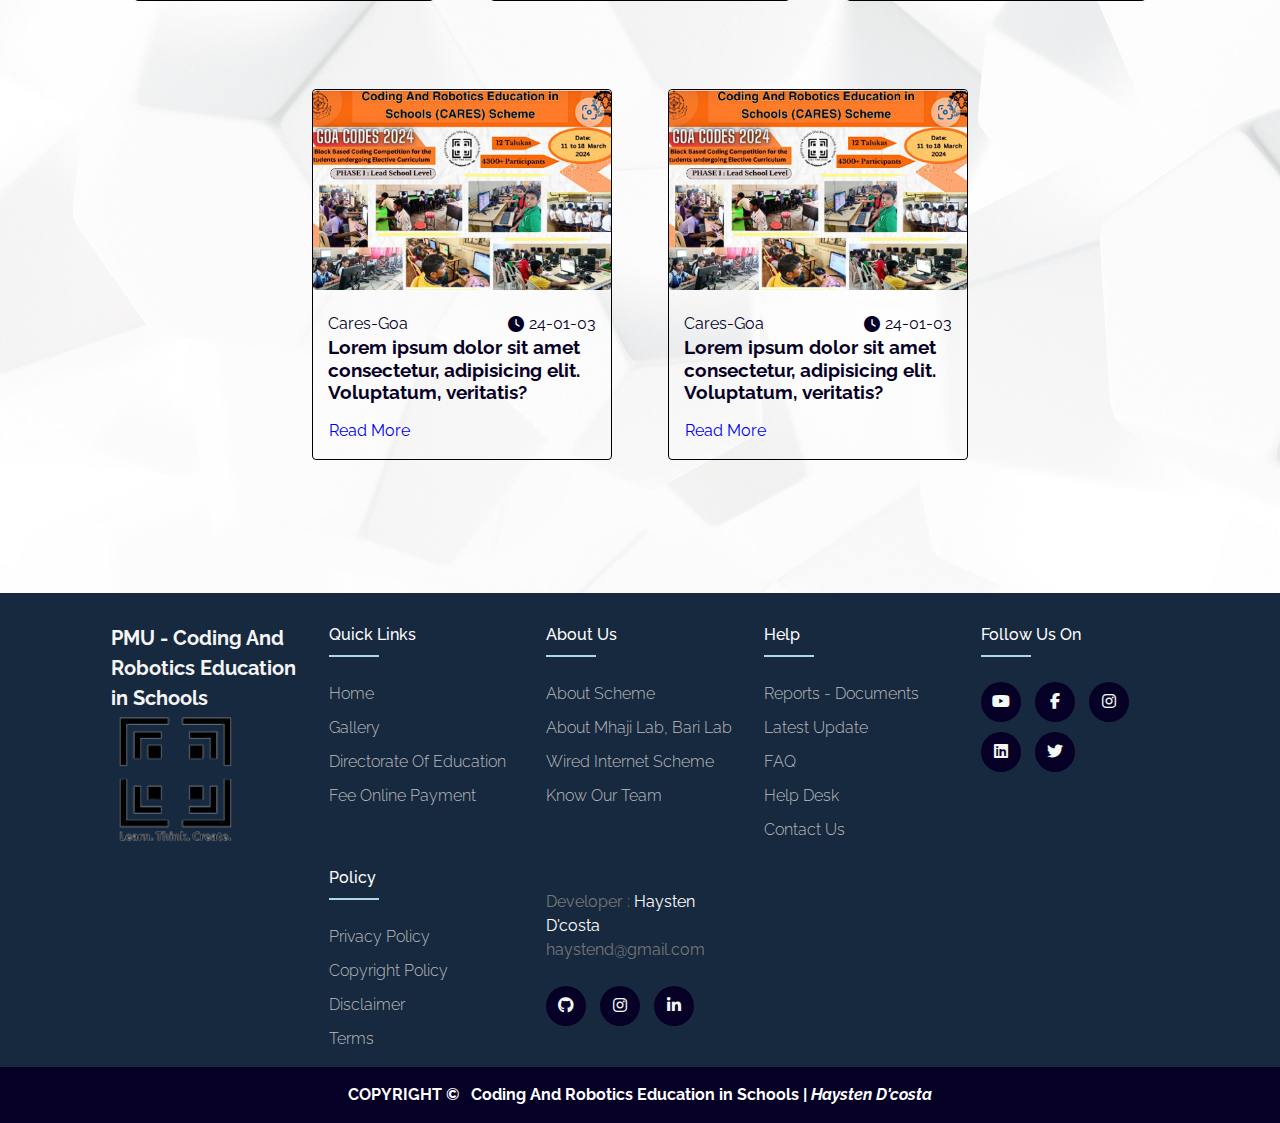
==== commit 5b49c9c0: "post image added" ====
--- a/index.html
+++ b/index.html
@@ -101,119 +101,119 @@
             <div class="blog-container">
                 <div class="blog">
                     <div class="blog-image-container"> <!--for the cover image of the post-->
-                        <img src="demo/post.png" width="300px" height="300px" alt=""> 
-                    </div>
-                    <div class="blog-text-container"> <!--for the content of the post-->
-                        <div class="blog-details">
-                            <span class="blog-class">Cares-Goa</span>
-                            <div class="blog-date">
-                                <i class="fa-solid fa-clock"></i>
-                                <p>24-01-03</p>
-                            </div>
-                        </div>
-                        <h3 class="blog-title">Lorem ipsum dolor sit amet consectetur, adipisicing elit. Voluptatum, veritatis?</h3>
-                    </div>
-                    <a href="#">Read More</a>
-                </div>
-                <div class="blog">
-                    <div class="blog-image-container"> <!--for the cover image of the post-->
-                        <img src="demo/post.png" width="300px" height="300px" alt=""> 
-                    </div>
-                    <div class="blog-text-container"> <!--for the content of the post-->
-                        <div class="blog-details">
-                            <span class="blog-class">Cares-Goa</span>
-                            <div class="blog-date">
-                                <i class="fa-solid fa-clock"></i>
-                                <p>24-01-03</p>
-                            </div>
-                        </div>
-                        <h3 class="blog-title">Lorem ipsum dolor sit amet consectetur, adipisicing elit. Voluptatum, veritatis?</h3>
-                    </div>
-                    <a href="#">Read More</a>
-                </div>
-                <div class="blog">
-                    <div class="blog-image-container"> <!--for the cover image of the post-->
-                        <img src="demo/post.png" width="300px" height="300px" alt=""> 
-                    </div>
-                    <div class="blog-text-container"> <!--for the content of the post-->
-                        <div class="blog-details">
-                            <span class="blog-class">Cares-Goa</span>
-                            <div class="blog-date">
-                                <i class="fa-solid fa-clock"></i>
-                                <p>24-01-03</p>
-                            </div>
-                        </div>
-                        <h3 class="blog-title">Lorem ipsum dolor sit amet consectetur, adipisicing elit. Voluptatum, veritatis?</h3>
-                    </div>
-                    <a href="#">Read More</a>
-                </div>
-                <div class="blog">
-                    <div class="blog-image-container"> <!--for the cover image of the post-->
-                        <img src="demo/post.png" width="300px" height="300px" alt=""> 
-                    </div>
-                    <div class="blog-text-container"> <!--for the content of the post-->
-                        <div class="blog-details">
-                            <span class="blog-class">Cares-Goa</span>
-                            <div class="blog-date">
-                                <i class="fa-solid fa-clock"></i>
-                                <p>24-01-03</p>
-                            </div>
-                        </div>
-                        <h3 class="blog-title">Lorem ipsum dolor sit amet consectetur, adipisicing elit. Voluptatum, veritatis?</h3>
-                    </div>
-                    <a href="#">Read More</a>
-                </div>
-                <div class="blog">
-                    <div class="blog-image-container"> <!--for the cover image of the post-->
-                        <img src="demo/post.png" width="300px" height="300px" alt=""> 
-                    </div>
-                    <div class="blog-text-container"> <!--for the content of the post-->
-                        <div class="blog-details">
-                            <span class="blog-class">Cares-Goa</span>
-                            <div class="blog-date">
-                                <i class="fa-solid fa-clock"></i>
-                                <p>24-01-03</p>
-                            </div>
-                        </div>
-                        <h3 class="blog-title">Lorem ipsum dolor sit amet consectetur, adipisicing elit. Voluptatum, veritatis?</h3>
-                    </div>
-                    <a href="#">Read More</a>
-                </div>
-                <div class="blog">
-                    <div class="blog-image-container"> <!--for the cover image of the post-->
-                        <img src="demo/post.png" width="300px" height="300px" alt=""> 
-                    </div>
-                    <div class="blog-text-container"> <!--for the content of the post-->
-                        <div class="blog-details">
-                            <span class="blog-class">Cares-Goa</span>
-                            <div class="blog-date">
-                                <i class="fa-solid fa-clock"></i>
-                                <p>24-01-03</p>
-                            </div>
-                        </div>
-                        <h3 class="blog-title">Lorem ipsum dolor sit amet consectetur, adipisicing elit. Voluptatum, veritatis?</h3>
-                    </div>
-                    <a href="#">Read More</a>
-                </div>
-                <div class="blog">
-                    <div class="blog-image-container"> <!--for the cover image of the post-->
-                        <img src="demo/post.png" width="300px" height="300px" alt=""> 
-                    </div>
-                    <div class="blog-text-container"> <!--for the content of the post-->
-                        <div class="blog-details">
-                            <span class="blog-class">Cares-Goa</span>
-                            <div class="blog-date">
-                                <i class="fa-solid fa-clock"></i>
-                                <p>24-01-03</p>
-                            </div>
-                        </div>
-                        <h3 class="blog-title">Lorem ipsum dolor sit amet consectetur, adipisicing elit. Voluptatum, veritatis?</h3>
-                    </div>
-                    <a href="#">Read More</a>
-                </div>
-                <div class="blog">
-                    <div class="blog-image-container"> <!--for the cover image of the post-->
-                        <img src="demo/post.png" width="300px" height="300px" alt=""> 
+                        <img src="img/post.png" width="300px" height="300px" alt=""> 
+                    </div>
+                    <div class="blog-text-container"> <!--for the content of the post-->
+                        <div class="blog-details">
+                            <span class="blog-class">Cares-Goa</span>
+                            <div class="blog-date">
+                                <i class="fa-solid fa-clock"></i>
+                                <p>24-01-03</p>
+                            </div>
+                        </div>
+                        <h3 class="blog-title">Lorem ipsum dolor sit amet consectetur, adipisicing elit. Voluptatum, veritatis?</h3>
+                    </div>
+                    <a href="#">Read More</a>
+                </div>
+                <div class="blog">
+                    <div class="blog-image-container"> <!--for the cover image of the post-->
+                        <img src="img/post.png" width="300px" height="300px" alt=""> 
+                    </div>
+                    <div class="blog-text-container"> <!--for the content of the post-->
+                        <div class="blog-details">
+                            <span class="blog-class">Cares-Goa</span>
+                            <div class="blog-date">
+                                <i class="fa-solid fa-clock"></i>
+                                <p>24-01-03</p>
+                            </div>
+                        </div>
+                        <h3 class="blog-title">Lorem ipsum dolor sit amet consectetur, adipisicing elit. Voluptatum, veritatis?</h3>
+                    </div>
+                    <a href="#">Read More</a>
+                </div>
+                <div class="blog">
+                    <div class="blog-image-container"> <!--for the cover image of the post-->
+                        <img src="img/post.png" width="300px" height="300px" alt=""> 
+                    </div>
+                    <div class="blog-text-container"> <!--for the content of the post-->
+                        <div class="blog-details">
+                            <span class="blog-class">Cares-Goa</span>
+                            <div class="blog-date">
+                                <i class="fa-solid fa-clock"></i>
+                                <p>24-01-03</p>
+                            </div>
+                        </div>
+                        <h3 class="blog-title">Lorem ipsum dolor sit amet consectetur, adipisicing elit. Voluptatum, veritatis?</h3>
+                    </div>
+                    <a href="#">Read More</a>
+                </div>
+                <div class="blog">
+                    <div class="blog-image-container"> <!--for the cover image of the post-->
+                        <img src="img/post.png" width="300px" height="300px" alt=""> 
+                    </div>
+                    <div class="blog-text-container"> <!--for the content of the post-->
+                        <div class="blog-details">
+                            <span class="blog-class">Cares-Goa</span>
+                            <div class="blog-date">
+                                <i class="fa-solid fa-clock"></i>
+                                <p>24-01-03</p>
+                            </div>
+                        </div>
+                        <h3 class="blog-title">Lorem ipsum dolor sit amet consectetur, adipisicing elit. Voluptatum, veritatis?</h3>
+                    </div>
+                    <a href="#">Read More</a>
+                </div>
+                <div class="blog">
+                    <div class="blog-image-container"> <!--for the cover image of the post-->
+                        <img src="img/post.png" width="300px" height="300px" alt=""> 
+                    </div>
+                    <div class="blog-text-container"> <!--for the content of the post-->
+                        <div class="blog-details">
+                            <span class="blog-class">Cares-Goa</span>
+                            <div class="blog-date">
+                                <i class="fa-solid fa-clock"></i>
+                                <p>24-01-03</p>
+                            </div>
+                        </div>
+                        <h3 class="blog-title">Lorem ipsum dolor sit amet consectetur, adipisicing elit. Voluptatum, veritatis?</h3>
+                    </div>
+                    <a href="#">Read More</a>
+                </div>
+                <div class="blog">
+                    <div class="blog-image-container"> <!--for the cover image of the post-->
+                        <img src="img/post.png" width="300px" height="300px" alt=""> 
+                    </div>
+                    <div class="blog-text-container"> <!--for the content of the post-->
+                        <div class="blog-details">
+                            <span class="blog-class">Cares-Goa</span>
+                            <div class="blog-date">
+                                <i class="fa-solid fa-clock"></i>
+                                <p>24-01-03</p>
+                            </div>
+                        </div>
+                        <h3 class="blog-title">Lorem ipsum dolor sit amet consectetur, adipisicing elit. Voluptatum, veritatis?</h3>
+                    </div>
+                    <a href="#">Read More</a>
+                </div>
+                <div class="blog">
+                    <div class="blog-image-container"> <!--for the cover image of the post-->
+                        <img src="img/post.png" width="300px" height="300px" alt=""> 
+                    </div>
+                    <div class="blog-text-container"> <!--for the content of the post-->
+                        <div class="blog-details">
+                            <span class="blog-class">Cares-Goa</span>
+                            <div class="blog-date">
+                                <i class="fa-solid fa-clock"></i>
+                                <p>24-01-03</p>
+                            </div>
+                        </div>
+                        <h3 class="blog-title">Lorem ipsum dolor sit amet consectetur, adipisicing elit. Voluptatum, veritatis?</h3>
+                    </div>
+                    <a href="#">Read More</a>
+                </div>
+                <div class="blog">
+                    <div class="blog-image-container"> <!--for the cover image of the post-->
+                        <img src="img/post.png" width="300px" height="300px" alt=""> 
                     </div>
                     <div class="blog-text-container"> <!--for the content of the post-->
                         <div class="blog-details">
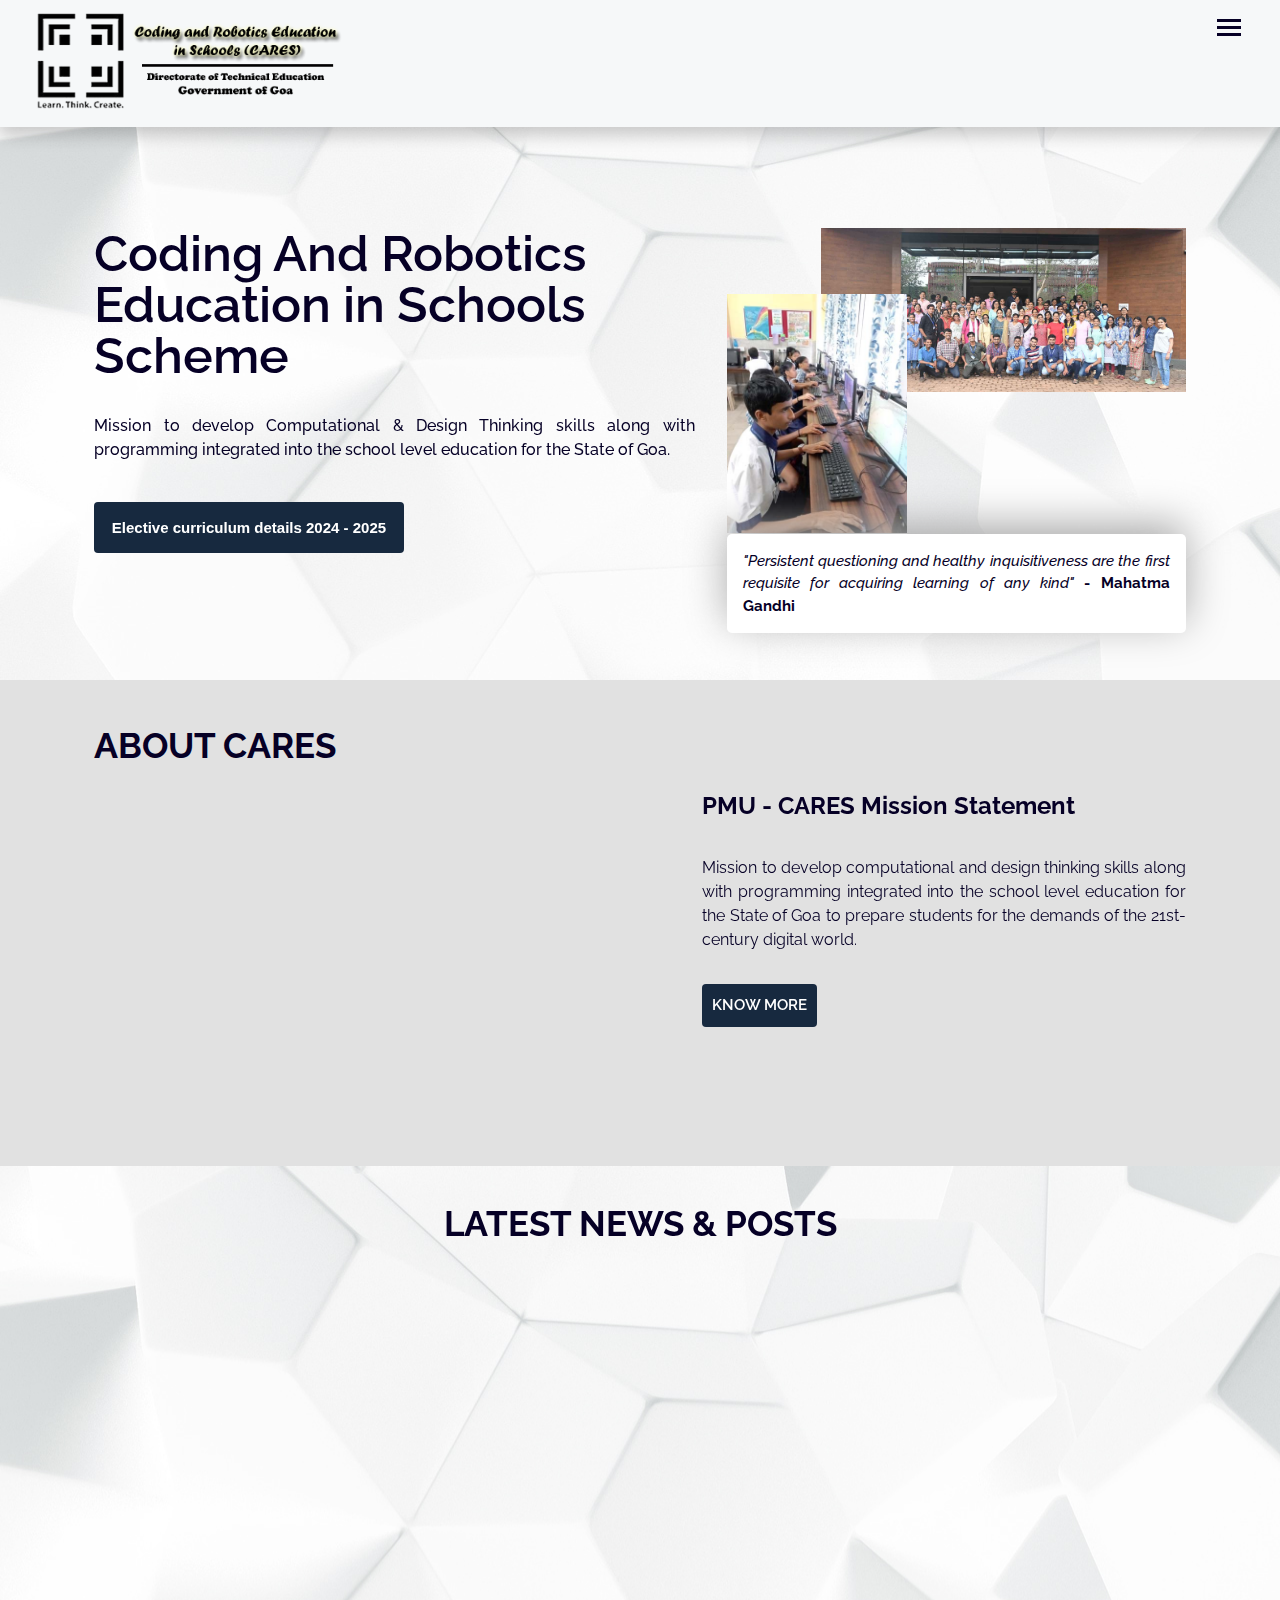
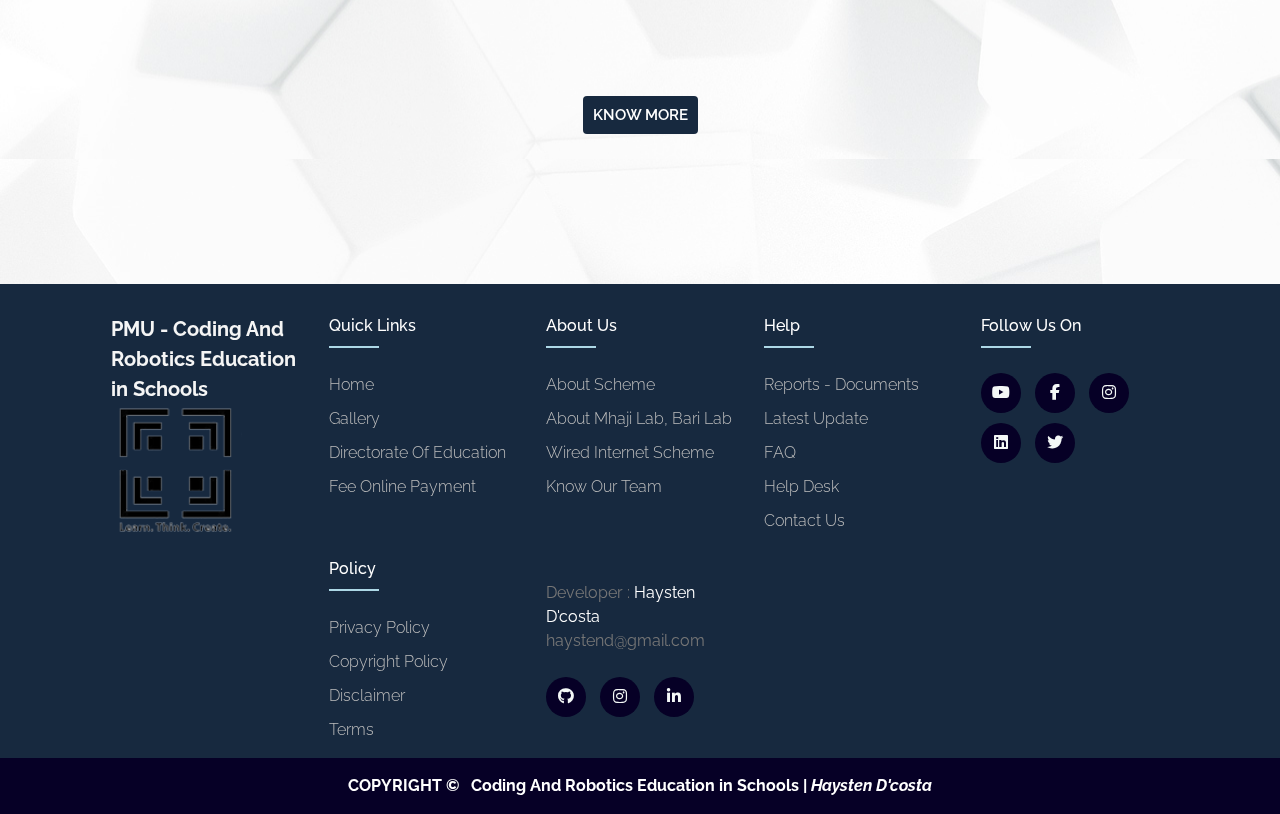
==== commit 398c5561: "about section added" ====
--- a/index.html
+++ b/index.html
@@ -34,7 +34,7 @@
                             <i class="fa-solid fa-xmark close-menu"></i>
                         </div>
                         <ul class="menu">
-                            <li class="menu-item"><a href="#">Home </a></li>
+                            <li class="menu-item"><a href="/">Home </a></li>
                             <li class="menu-item dropdown-menu-branch">
                                 <a href="#" data-toggle="sub-menu">About Us <i class="fa-solid fa-chevron-down"></i></a>
                                 <ul class="sub-menu">
@@ -60,7 +60,7 @@
                                 </ul>
                             </li>
                             <li class="menu-item"><a href="#">Recruitment</a></li>
-                            <li class="menu-item"><a href="#">Circulars & Orders</a></li>
+                            <li class="menu-item"><a href="html/circulars-orders.html">Circulars & Orders</a></li>
                             <li class="menu-item dropdown-menu-branch">
                                 <a href="#" data-toggle="sub-menu">Help Desk <i
                                         class="fa-solid fa-chevron-down"></i></a>
@@ -91,19 +91,40 @@
             <div id="container2" class="header-container">
                 <img src="img/BuddyTeachers_TFG1.jpg" class="img1" height="auto" width="365px" alt="Buddy teachers TFG1" data-aos="fade-left" data-aos-easing="ease-in-sine" data-aos-once="true">
                 <img src="img/Blender-Nation-Thon-TalukaLevel-13.jpg" class="img2" height="auto" width="180px" alt="Blender nation-thon taluka level" data-aos="fade-left" data-aos-easing="ease-in-sine" data-aos-once="true">
+                <p data-aos="fade-left" data-aos-easing="ease-in-sine" data-aos-offset="140" data-aos-once="false"><i>"Persistent questioning and healthy inquisitiveness are the first requisite for acquiring learning of any kind"</i> <b>- Mahatma Gandhi</b></p>
             </div>
         </section>
         <!--Section1 end-->
         
         <!--Section2 start-->
+        <section class="about-cares-section section">
+            <h1 class="section-header">ABOUT CARES</h1>
+            <div class="about-container">
+                <div class="cares-mission">
+                    <h2>PMU - CARES Mission Statement</h2>
+                    <p>Mission to develop computational and design thinking skills along with programming integrated into the school level education for the State of Goa to prepare students for the demands of the 21st-century digital world.</p>
+                    <a href="#" class="a-btn">KNOW MORE</a>
+                </div>
+                <div class="cares-video">
+                    <iframe 
+                        width="560" height="315" src="https://www.youtube.com/embed/cZupOFGmB5Y?si=WJookUY_elpnHIzI" 
+                        title="YouTube video player" frameborder="0" allow="accelerometer; autoplay; clipboard-write; encrypted-media; gyroscope; picture-in-picture; web-share" 
+                        referrerpolicy="strict-origin-when-cross-origin" allowfullscreen>
+                    </iframe>
+                </div>
+            </div>
+        </section>
+        <!--Section2 end-->
+
+        <!--Section3 start-->
         <section class="blog-post-section section">
-            <h1 class="section-header" data-aos="fade-right" data-aos-easing="ease-in-sine" data-aos-once="true">LATEST NEWS & POSTS</h1>
+            <h1 class="section-header section-centered">LATEST NEWS & POSTS</h1>
             <div class="blog-container">
-                <div class="blog">
-                    <div class="blog-image-container"> <!--for the cover image of the post-->
+                <div class="blog" data-aos="fade-right" data-aos-offset="140" data-aos-easing="ease-in-sine" data-aos-once="true">
+                    <div class="blog-image-container">
                         <img src="img/post.png" width="300px" height="300px" alt=""> 
                     </div>
-                    <div class="blog-text-container"> <!--for the content of the post-->
+                    <div class="blog-text-container">
                         <div class="blog-details">
                             <span class="blog-class">Cares-Goa</span>
                             <div class="blog-date">
@@ -115,11 +136,11 @@
                     </div>
                     <a href="#">Read More</a>
                 </div>
-                <div class="blog">
-                    <div class="blog-image-container"> <!--for the cover image of the post-->
+                <div class="blog" data-aos="fade-left" data-aos-offset="140" data-aos-easing="ease-in-sine" data-aos-once="true">
+                    <div class="blog-image-container">
                         <img src="img/post.png" width="300px" height="300px" alt=""> 
                     </div>
-                    <div class="blog-text-container"> <!--for the content of the post-->
+                    <div class="blog-text-container">
                         <div class="blog-details">
                             <span class="blog-class">Cares-Goa</span>
                             <div class="blog-date">
@@ -131,11 +152,11 @@
                     </div>
                     <a href="#">Read More</a>
                 </div>
-                <div class="blog">
-                    <div class="blog-image-container"> <!--for the cover image of the post-->
+                <div class="blog" data-aos="fade-left" data-aos-offset="145" data-aos-easing="ease-in-sine" data-aos-once="true">
+                    <div class="blog-image-container">
                         <img src="img/post.png" width="300px" height="300px" alt=""> 
                     </div>
-                    <div class="blog-text-container"> <!--for the content of the post-->
+                    <div class="blog-text-container">
                         <div class="blog-details">
                             <span class="blog-class">Cares-Goa</span>
                             <div class="blog-date">
@@ -147,92 +168,18 @@
                     </div>
                     <a href="#">Read More</a>
                 </div>
-                <div class="blog">
-                    <div class="blog-image-container"> <!--for the cover image of the post-->
-                        <img src="img/post.png" width="300px" height="300px" alt=""> 
-                    </div>
-                    <div class="blog-text-container"> <!--for the content of the post-->
-                        <div class="blog-details">
-                            <span class="blog-class">Cares-Goa</span>
-                            <div class="blog-date">
-                                <i class="fa-solid fa-clock"></i>
-                                <p>24-01-03</p>
-                            </div>
-                        </div>
-                        <h3 class="blog-title">Lorem ipsum dolor sit amet consectetur, adipisicing elit. Voluptatum, veritatis?</h3>
-                    </div>
-                    <a href="#">Read More</a>
-                </div>
-                <div class="blog">
-                    <div class="blog-image-container"> <!--for the cover image of the post-->
-                        <img src="img/post.png" width="300px" height="300px" alt=""> 
-                    </div>
-                    <div class="blog-text-container"> <!--for the content of the post-->
-                        <div class="blog-details">
-                            <span class="blog-class">Cares-Goa</span>
-                            <div class="blog-date">
-                                <i class="fa-solid fa-clock"></i>
-                                <p>24-01-03</p>
-                            </div>
-                        </div>
-                        <h3 class="blog-title">Lorem ipsum dolor sit amet consectetur, adipisicing elit. Voluptatum, veritatis?</h3>
-                    </div>
-                    <a href="#">Read More</a>
-                </div>
-                <div class="blog">
-                    <div class="blog-image-container"> <!--for the cover image of the post-->
-                        <img src="img/post.png" width="300px" height="300px" alt=""> 
-                    </div>
-                    <div class="blog-text-container"> <!--for the content of the post-->
-                        <div class="blog-details">
-                            <span class="blog-class">Cares-Goa</span>
-                            <div class="blog-date">
-                                <i class="fa-solid fa-clock"></i>
-                                <p>24-01-03</p>
-                            </div>
-                        </div>
-                        <h3 class="blog-title">Lorem ipsum dolor sit amet consectetur, adipisicing elit. Voluptatum, veritatis?</h3>
-                    </div>
-                    <a href="#">Read More</a>
-                </div>
-                <div class="blog">
-                    <div class="blog-image-container"> <!--for the cover image of the post-->
-                        <img src="img/post.png" width="300px" height="300px" alt=""> 
-                    </div>
-                    <div class="blog-text-container"> <!--for the content of the post-->
-                        <div class="blog-details">
-                            <span class="blog-class">Cares-Goa</span>
-                            <div class="blog-date">
-                                <i class="fa-solid fa-clock"></i>
-                                <p>24-01-03</p>
-                            </div>
-                        </div>
-                        <h3 class="blog-title">Lorem ipsum dolor sit amet consectetur, adipisicing elit. Voluptatum, veritatis?</h3>
-                    </div>
-                    <a href="#">Read More</a>
-                </div>
-                <div class="blog">
-                    <div class="blog-image-container"> <!--for the cover image of the post-->
-                        <img src="img/post.png" width="300px" height="300px" alt=""> 
-                    </div>
-                    <div class="blog-text-container"> <!--for the content of the post-->
-                        <div class="blog-details">
-                            <span class="blog-class">Cares-Goa</span>
-                            <div class="blog-date">
-                                <i class="fa-solid fa-clock"></i>
-                                <p>24-01-03</p>
-                            </div>
-                        </div>
-                        <h3 class="blog-title">Lorem ipsum dolor sit amet consectetur, adipisicing elit. Voluptatum, veritatis?</h3>
-                    </div>
-                    <a href="#">Read More</a>
-                </div>
-            </div>            
-        </section>
-        <!--Section2 end-->
-
-
-
+            </div>
+            <div class="a-btn-container">
+                <a href="#" class="km-btn a-btn">KNOW MORE</a>
+            </div>
+        </section>
+        <!--Section3 end-->
+
+        <!--Section4 start-->
+        <section class="competitions-section section">
+
+        </section>
+        <!--Section4 end-->
 
     </main>
     <!--! MAIN-END -->
@@ -315,6 +262,8 @@
     </section>
     <!-- FOOTER-END -->
 
+    <!--! Scripts section-->
+    
     <script src="js/script.js"></script>
     <script src="js/header-footer.js"></script>
     <script src="https://unpkg.com/aos@2.3.1/dist/aos.js"></script>
--- a/css/header-footer.css
+++ b/css/header-footer.css
@@ -65,7 +65,7 @@
 	justify-content: space-between;
 	align-items: start;
 	padding: 10px 1rem;
-	filter: drop-shadow(0 -10px 20px rgb(170, 170, 170));
+	box-shadow: 0 .5rem 1rem rgba(0,0,0,.2);
 }
 .header .logo-container {
 	padding: 0 15px;
--- a/css/style.css
+++ b/css/style.css
@@ -9,10 +9,22 @@
 }
 .section {
     height: auto;
-    margin: 5rem 5.9rem 3rem;
+    padding: 2.5rem 0;
+}
+.a-btn {
+    margin: 0 auto 0 0;
+    padding: 0.5rem;
+    border: none;
+    color: white;
+    border: 2px solid transparent;
+    background: #17293F;
+    border-radius: 4px;
+    cursor: pointer;
+    font-size: 15px;
+    font-weight: 600;
 }
 .main-header-section {
-    padding: 0 5.9rem 2.9rem;
+    padding: 0 5.9rem 4.9rem;
     margin: 3rem 0 3rem;
     width: 100%;
     height: auto;
@@ -24,6 +36,10 @@
 .section-header {
     font-size: 35px;
     font-weight: 700;
+    margin-left: 5.9rem;
+}
+.section-centered {
+    margin: 0 auto;
 }
 .main-header-section h1 {
     font-size: 50px;
@@ -47,7 +63,7 @@
 }
 .img2 {
     position: absolute;
-    bottom: 0;
+    bottom: 20px;
     left: 0;
 }
 .img1 {
@@ -55,22 +71,32 @@
     top: 0;
     right: 0;
 }
+#container2 p {
+    position: absolute;
+    bottom: -80px;
+    left: 0;
+    background: white;
+    padding: 1rem;
+    filter: drop-shadow(0 -10px 20px rgb(170, 170, 170));
+    border-radius: 5px;
+    font-size: 15px;
+}
 #container1 .btn {
     margin: 0.5rem auto 0 0;
     padding: 0.9rem;
     border: none;
-    background: whitesmoke;
-    color: #17293F;
-    border-radius: 4px;
-    cursor: pointer;
-    font-size: 15px;
-    border: 3px solid #17293F;
-    font-weight: 600;
-}
-#container1 .btn:hover {
     color: white;
     border: 3px solid transparent;
     background: #17293F;
+    border-radius: 4px;
+    cursor: pointer;
+    font-size: 15px;
+    font-weight: 600;
+}
+#container1 .btn:hover {
+    background: whitesmoke;
+    color: #17293F;
+    border: 3px solid #17293F;
     transition: 0.3s ease-in;
 }
 @media screen and (max-width: 1040px) {
@@ -89,6 +115,7 @@
         justify-content: center;
         gap: 1rem;
     }
+    #container2 p { display: none; }
     #container1 .btn { margin: 0 auto; }
     .img1 { width: 356px; }
     .img2 { width: 180px; }
@@ -120,17 +147,83 @@
     }
 }
 
-
-
 /* => TODO : POPUP MODAL (on load) */
 
+
+
+
+
+
+/* ABOUT CARES SECTION STYLING */
+
+.about-cares-section {
+    background: #e1e1e1;
+    text-align: justify;
+}
+.about-container {
+    margin: 1rem 5.9rem;
+    display: flex;
+    justify-content: center;
+    align-items: start;
+    flex-direction: row-reverse;
+    gap: 3rem;
+}
+.cares-mission {
+    display: flex;
+    flex-direction: column;
+    gap: 2rem;
+}
+.about-cares-section .section-header {
+    display: inline-block;
+
+}
+@media screen and (max-width: 1250px) {
+    .about-container {
+        flex-direction: column;
+    }
+}
+@media screen and (max-width: 750px) {
+    .cares-video iframe {
+        width: 400px;
+        height: 255px;
+    }
+}
+@media screen and (max-width: 700px) {
+    .about-cares-section .section-header {
+        margin-left: 2rem;
+    }
+    .about-container {
+        margin: 2rem;
+    }
+    .cares-video {
+        width: 100%;
+    }
+}
+@media screen and (max-width: 460px) {
+    .cares-video iframe {
+        width: 320px;
+        height: 205px;
+    }
+}
+@media screen and (max-width: 380px) {
+    .cares-video iframe {
+        width: 290px;
+        height: 180;
+    }
+}
+
+
+
+
+
 /* BLOG-POSTS SECTION STYLING */
 
 .blog-post-section {
     display: flex;
-    align-items: center;
-    justify-content: center;
-    flex-direction: column;
+    flex-direction: column;
+    color: #060026;
+    background: url("../img/white-bg3.jpeg");
+    padding: 2rem 0 2rem;
 }
 .blog-post-section .blog-container {
     display: flex;
@@ -139,17 +232,19 @@
     justify-content: center;
     align-items: center;
     gap: 1rem;
-    row-gap: 3rem;
+    row-gap: 1rem;
     margin: 20px 0;
 }
 .blog-post-section .blog-container .blog {
     display: inline-block;
     width: 300px;
     height: auto;
-    border: 1px solid black;
+    /* border: 1px solid rgb(160, 160, 160); */
     margin: 20px;
     border-radius: 4px;
     padding-bottom: 1rem;
+    background: white;
+    box-shadow: 0 .5rem 1rem rgba(0,0,0,.5);
 }
 .blog-image-container {
     width: 100%;
@@ -163,9 +258,10 @@
     border-radius: 4px;
 }
 .blog-text-container {
-    padding: 15px;
-    display: flex;
-    flex-direction: column;
+    display: flex;
+    flex-direction: column;
+    padding: 1rem 15px;
+    color: #060026;
 }
 .blog-details {
     display: flex;
@@ -182,11 +278,21 @@
     gap: 5px;
 }
 .blog a {
-    /* padding: 15px; */
     padding: 1rem;
+}
+.blog-post-section .a-btn-container {
+    margin: 0 auto;
+}
+@media screen and (max-width: 460px) {
+    .blog-post-section h1 {
+        font-size: 25px;
+    }
 }
 @media screen and (max-width: 400px) {
     .blog-post-section .blog-container .blog {
         width: 230px;
     }
+    .blog-post-section h1 {
+        font-size: 20px;
+    }
 }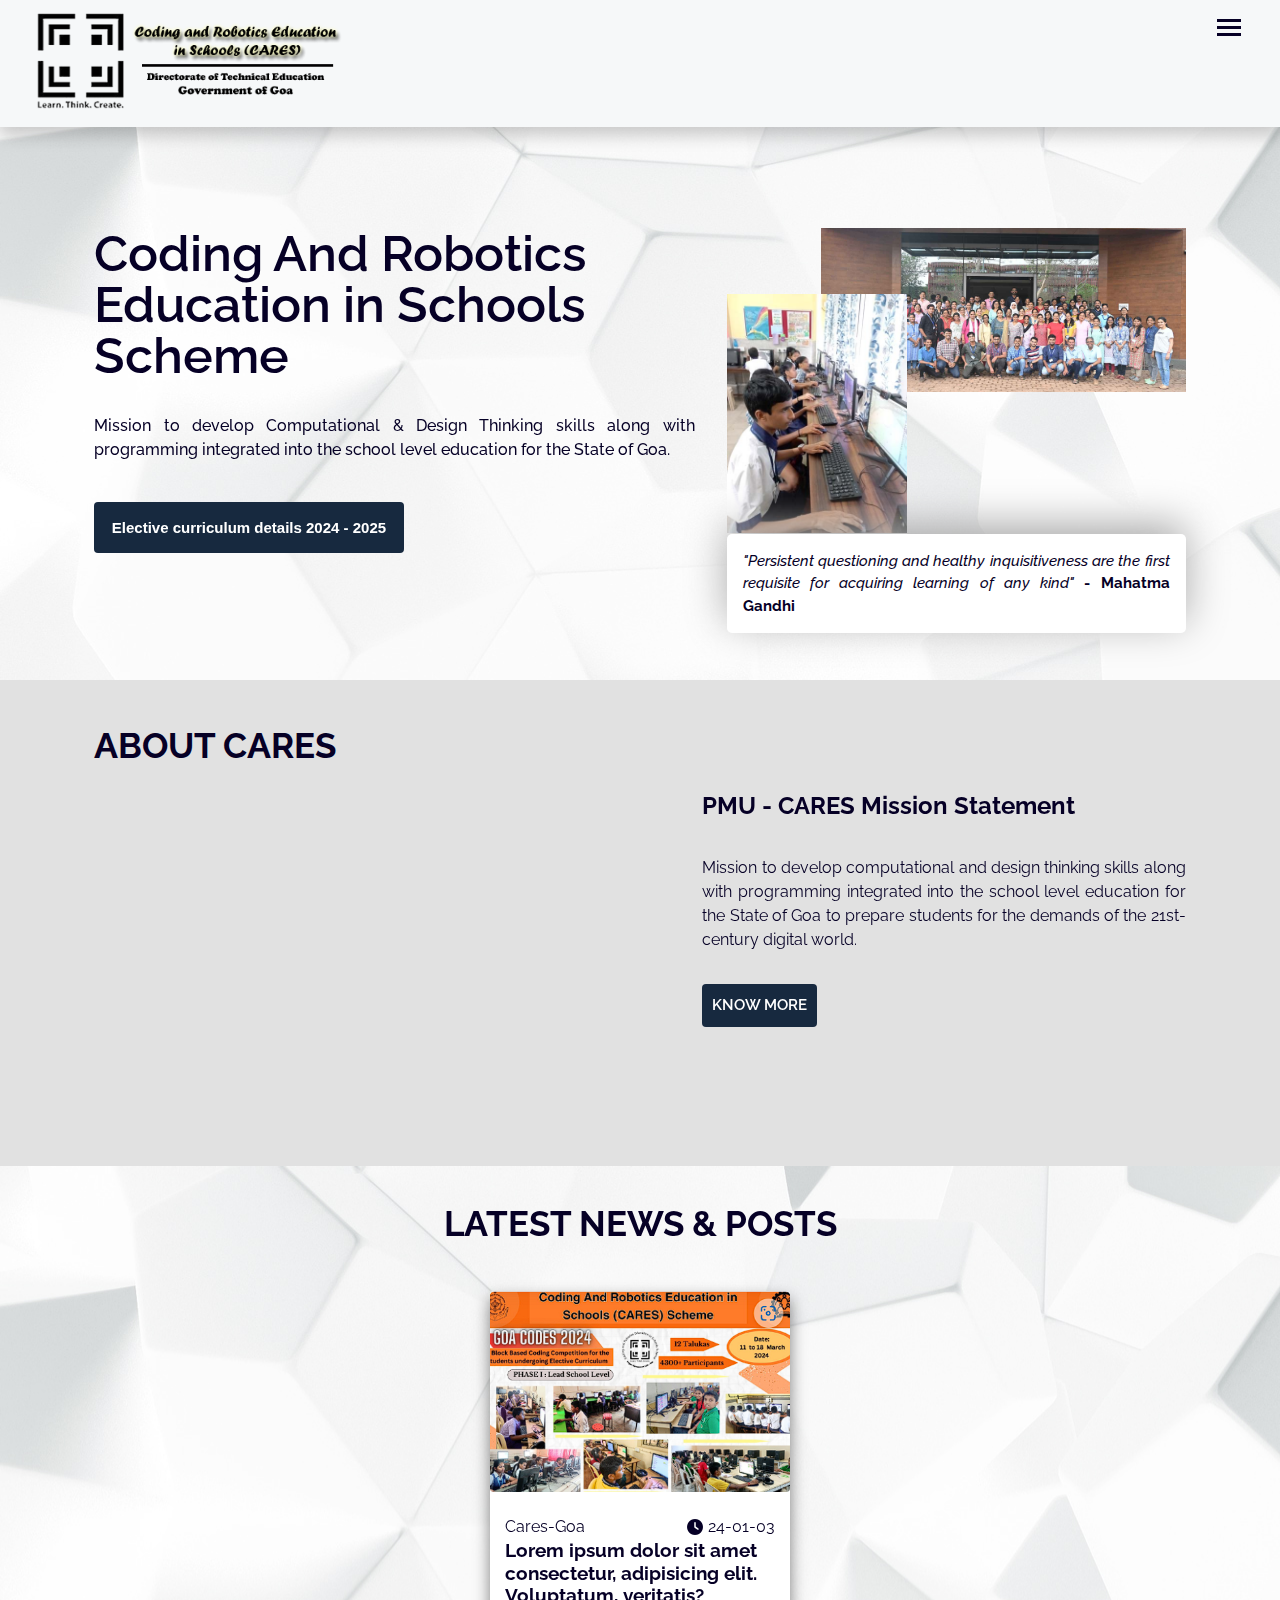
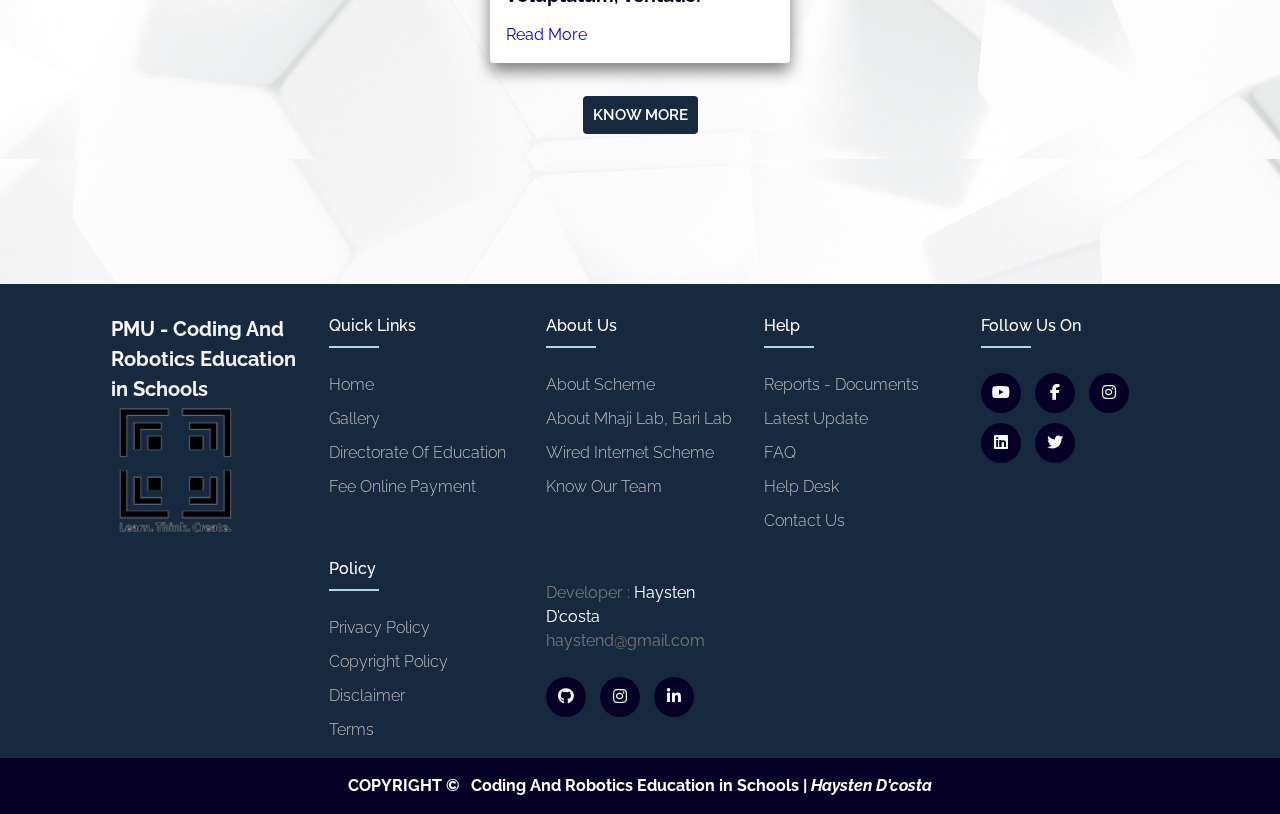
==== commit 3a17f8e5: "fixed responsive bug : breaking due to post section" ====
--- a/index.html
+++ b/index.html
@@ -120,7 +120,7 @@
         <section class="blog-post-section section">
             <h1 class="section-header section-centered">LATEST NEWS & POSTS</h1>
             <div class="blog-container">
-                <div class="blog" data-aos="fade-right" data-aos-offset="140" data-aos-easing="ease-in-sine" data-aos-once="true">
+                <div class="blog" data-aos="fade-left" data-aos-offset="140" data-aos-easing="ease-in-sine" data-aos-once="true">
                     <div class="blog-image-container">
                         <img src="img/post.png" width="300px" height="300px" alt=""> 
                     </div>
@@ -136,7 +136,7 @@
                     </div>
                     <a href="#">Read More</a>
                 </div>
-                <div class="blog" data-aos="fade-left" data-aos-offset="140" data-aos-easing="ease-in-sine" data-aos-once="true">
+                <div class="blog">
                     <div class="blog-image-container">
                         <img src="img/post.png" width="300px" height="300px" alt=""> 
                     </div>
@@ -152,7 +152,7 @@
                     </div>
                     <a href="#">Read More</a>
                 </div>
-                <div class="blog" data-aos="fade-left" data-aos-offset="145" data-aos-easing="ease-in-sine" data-aos-once="true">
+                <div class="blog" data-aos="fade-left" data-aos-offset="140" data-aos-easing="ease-in-sine" data-aos-once="true">
                     <div class="blog-image-container">
                         <img src="img/post.png" width="300px" height="300px" alt=""> 
                     </div>
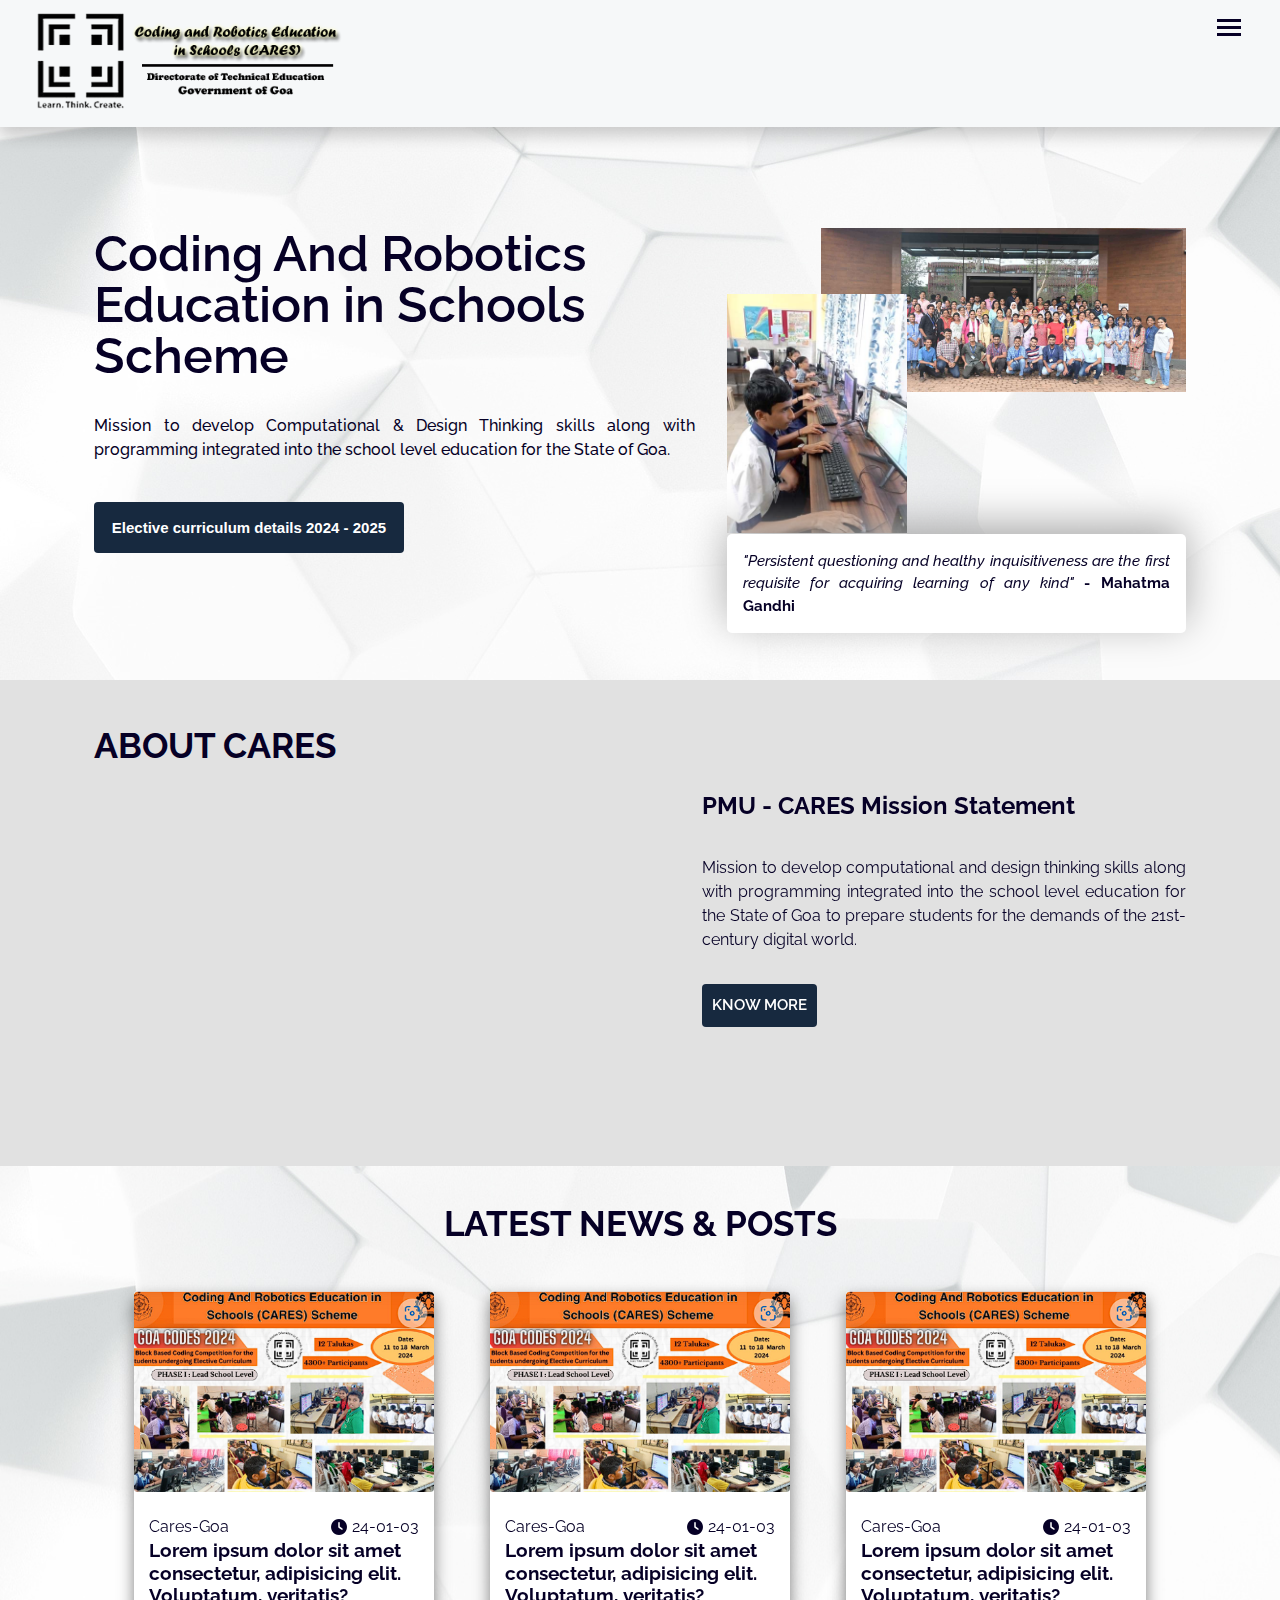
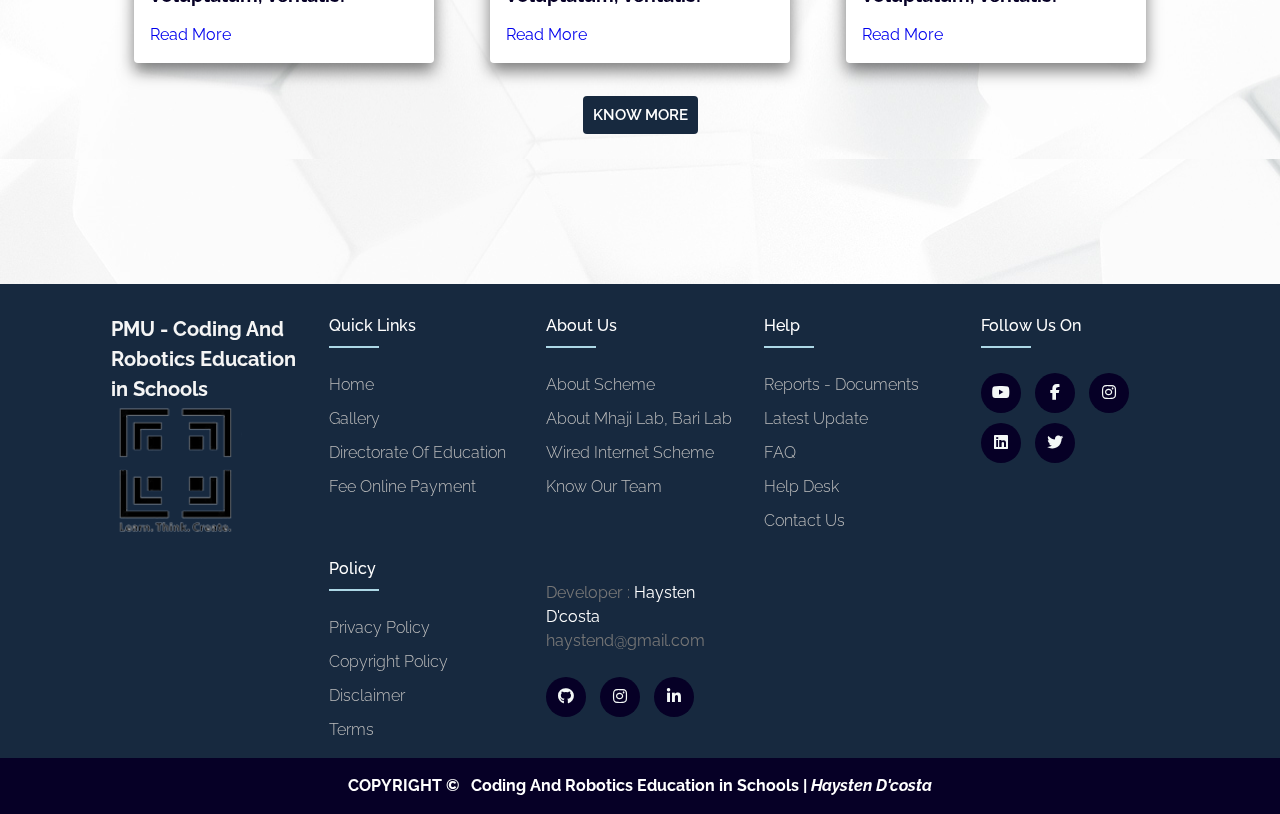
==== commit 27bb6208: "removed aos elements" ====
--- a/index.html
+++ b/index.html
@@ -8,7 +8,7 @@
     <title>PMU-Cares</title>
 
     <link rel="stylesheet" href="https://cdnjs.cloudflare.com/ajax/libs/font-awesome/6.5.2/css/all.min.css">
-    <link rel="stylesheet" href="https://unpkg.com/aos@2.3.1/dist/aos.css">
+    <!-- <link rel="stylesheet" href="https://unpkg.com/aos@2.3.1/dist/aos.css"> -->
     <link rel="stylesheet" href="css/header-footer.css">
     <link rel="stylesheet" href="css/style.css">
 </head>
@@ -84,14 +84,14 @@
         <!--Section1 start-->
         <section class="main-header-section">
             <div id="container1" class="header-container">
-                <h1 data-aos="fade-right" data-aos-easing="ease-in-sine" data-aos-once="true">Coding And Robotics Education in Schools Scheme</h1>
-                <p data-aos="fade-right" data-aos-easing="ease-in-sine" data-aos-once="true">Mission to develop Computational & Design Thinking skills along with programming integrated into the school level education for the State of Goa.</p>
-                <button class="btn" data-aos="fade-right" data-aos-easing="ease-in-sine" data-aos-once="true">Elective curriculum details 2024 - 2025</button>
+                <h1 >Coding And Robotics Education in Schools Scheme</h1>
+                <p >Mission to develop Computational & Design Thinking skills along with programming integrated into the school level education for the State of Goa.</p>
+                <button class="btn" >Elective curriculum details 2024 - 2025</button>
             </div>
             <div id="container2" class="header-container">
-                <img src="img/BuddyTeachers_TFG1.jpg" class="img1" height="auto" width="365px" alt="Buddy teachers TFG1" data-aos="fade-left" data-aos-easing="ease-in-sine" data-aos-once="true">
-                <img src="img/Blender-Nation-Thon-TalukaLevel-13.jpg" class="img2" height="auto" width="180px" alt="Blender nation-thon taluka level" data-aos="fade-left" data-aos-easing="ease-in-sine" data-aos-once="true">
-                <p data-aos="fade-left" data-aos-easing="ease-in-sine" data-aos-offset="140" data-aos-once="false"><i>"Persistent questioning and healthy inquisitiveness are the first requisite for acquiring learning of any kind"</i> <b>- Mahatma Gandhi</b></p>
+                <img src="img/BuddyTeachers_TFG1.jpg" class="img1" height="auto" width="365px" alt="Buddy teachers TFG1" >
+                <img src="img/Blender-Nation-Thon-TalukaLevel-13.jpg" class="img2" height="auto" width="180px" alt="Blender nation-thon taluka level" >
+                <p ><i>"Persistent questioning and healthy inquisitiveness are the first requisite for acquiring learning of any kind"</i> <b>- Mahatma Gandhi</b></p>
             </div>
         </section>
         <!--Section1 end-->
@@ -120,7 +120,7 @@
         <section class="blog-post-section section">
             <h1 class="section-header section-centered">LATEST NEWS & POSTS</h1>
             <div class="blog-container">
-                <div class="blog" data-aos="fade-left" data-aos-offset="140" data-aos-easing="ease-in-sine" data-aos-once="true">
+                <div class="blog">
                     <div class="blog-image-container">
                         <img src="img/post.png" width="300px" height="300px" alt=""> 
                     </div>
@@ -152,7 +152,7 @@
                     </div>
                     <a href="#">Read More</a>
                 </div>
-                <div class="blog" data-aos="fade-left" data-aos-offset="140" data-aos-easing="ease-in-sine" data-aos-once="true">
+                <div class="blog">
                     <div class="blog-image-container">
                         <img src="img/post.png" width="300px" height="300px" alt=""> 
                     </div>
@@ -266,9 +266,9 @@
     
     <script src="js/script.js"></script>
     <script src="js/header-footer.js"></script>
-    <script src="https://unpkg.com/aos@2.3.1/dist/aos.js"></script>
+    <!-- <script src="https://unpkg.com/aos@2.3.1/dist/aos.js"></script> -->
     <script>
-        AOS.init(); // For activation of the AOS Script...
+        // AOS.init(); // For activation of the AOS Script...
     </script>
 </body>
 
--- a/css/style.css
+++ b/css/style.css
@@ -3,9 +3,10 @@
 .main-section {
     font-family: "Raleway", sans-serif;
     line-height: 1.5;
-    padding: 20vh 0 5vh;/* REQUIRED ! so that content doesnt hide under navigation bar */
+    padding: 20vh 0 5vh; /* REQUIRED so that content doesnt hide under navigation bar */
     color: #060026;
     background: url("../img/white-bg3.jpeg");
+    /* width: 100%; */
 }
 .section {
     height: auto;
